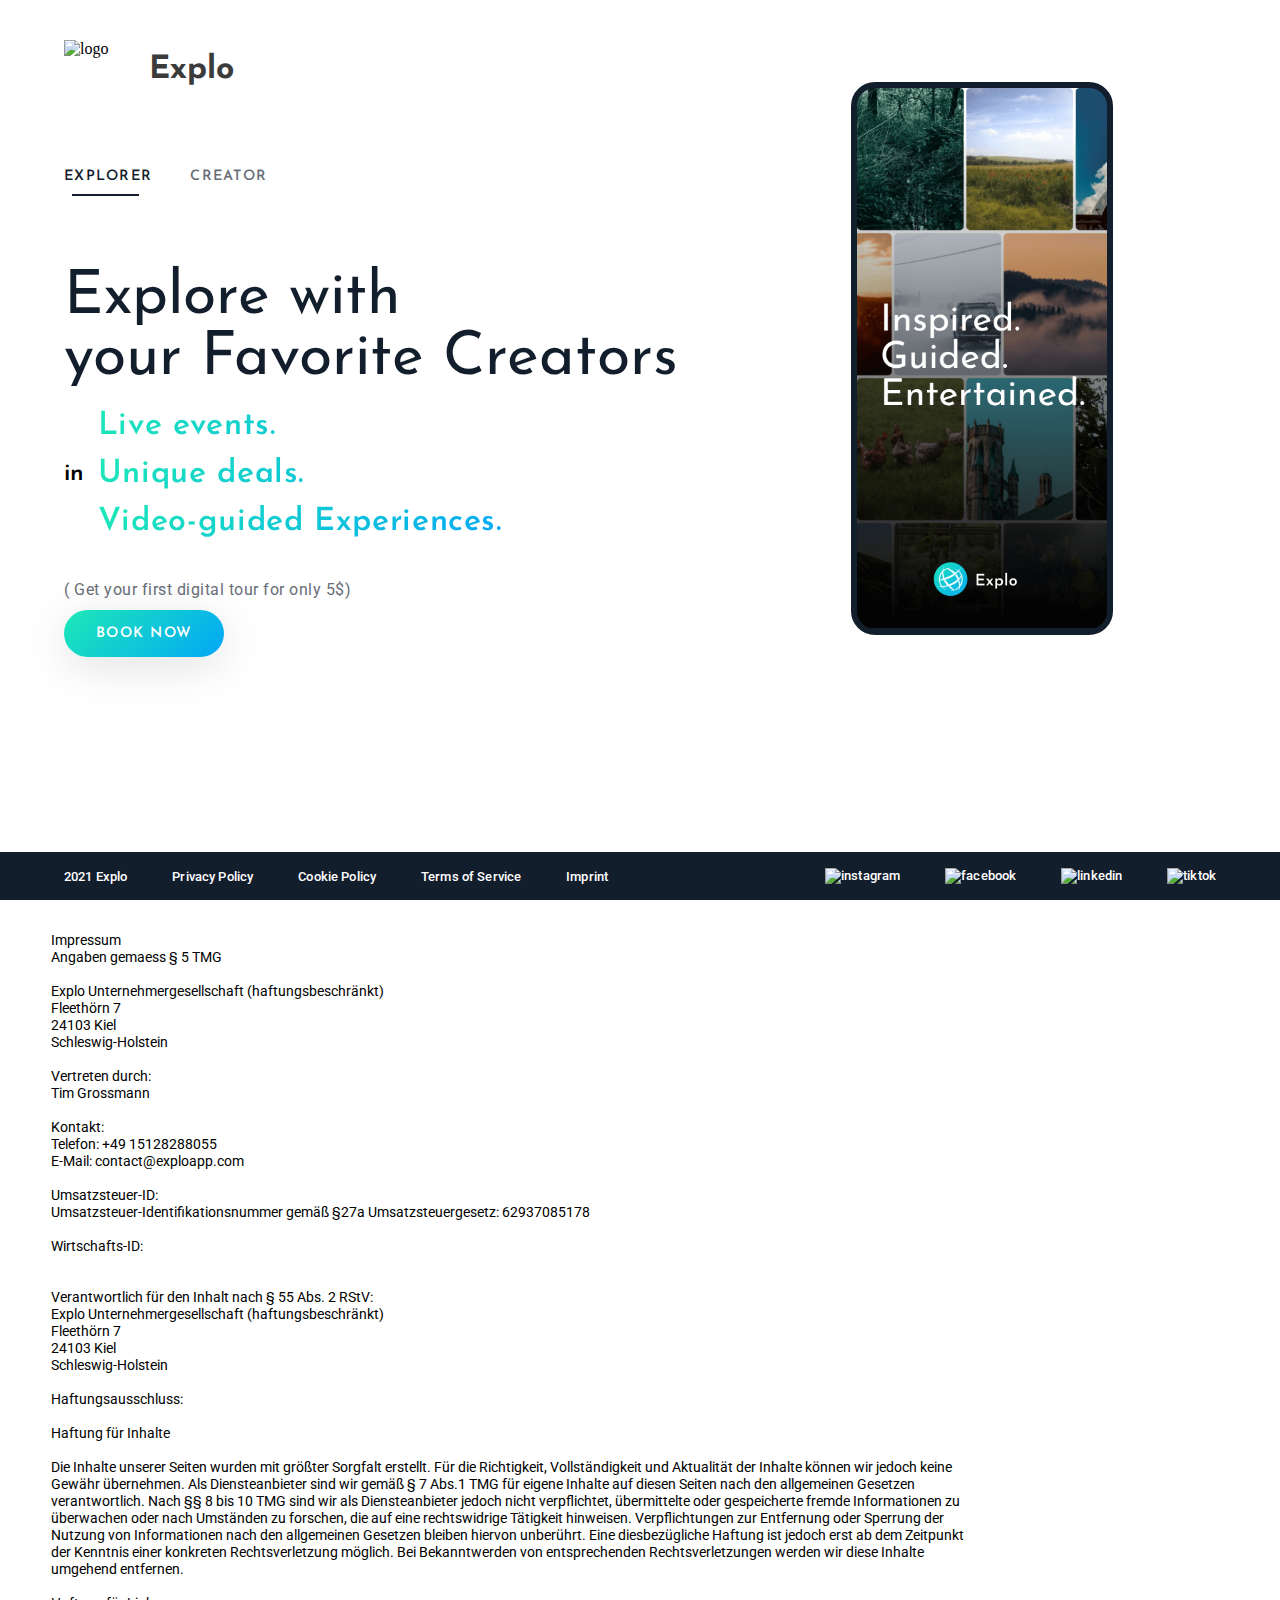
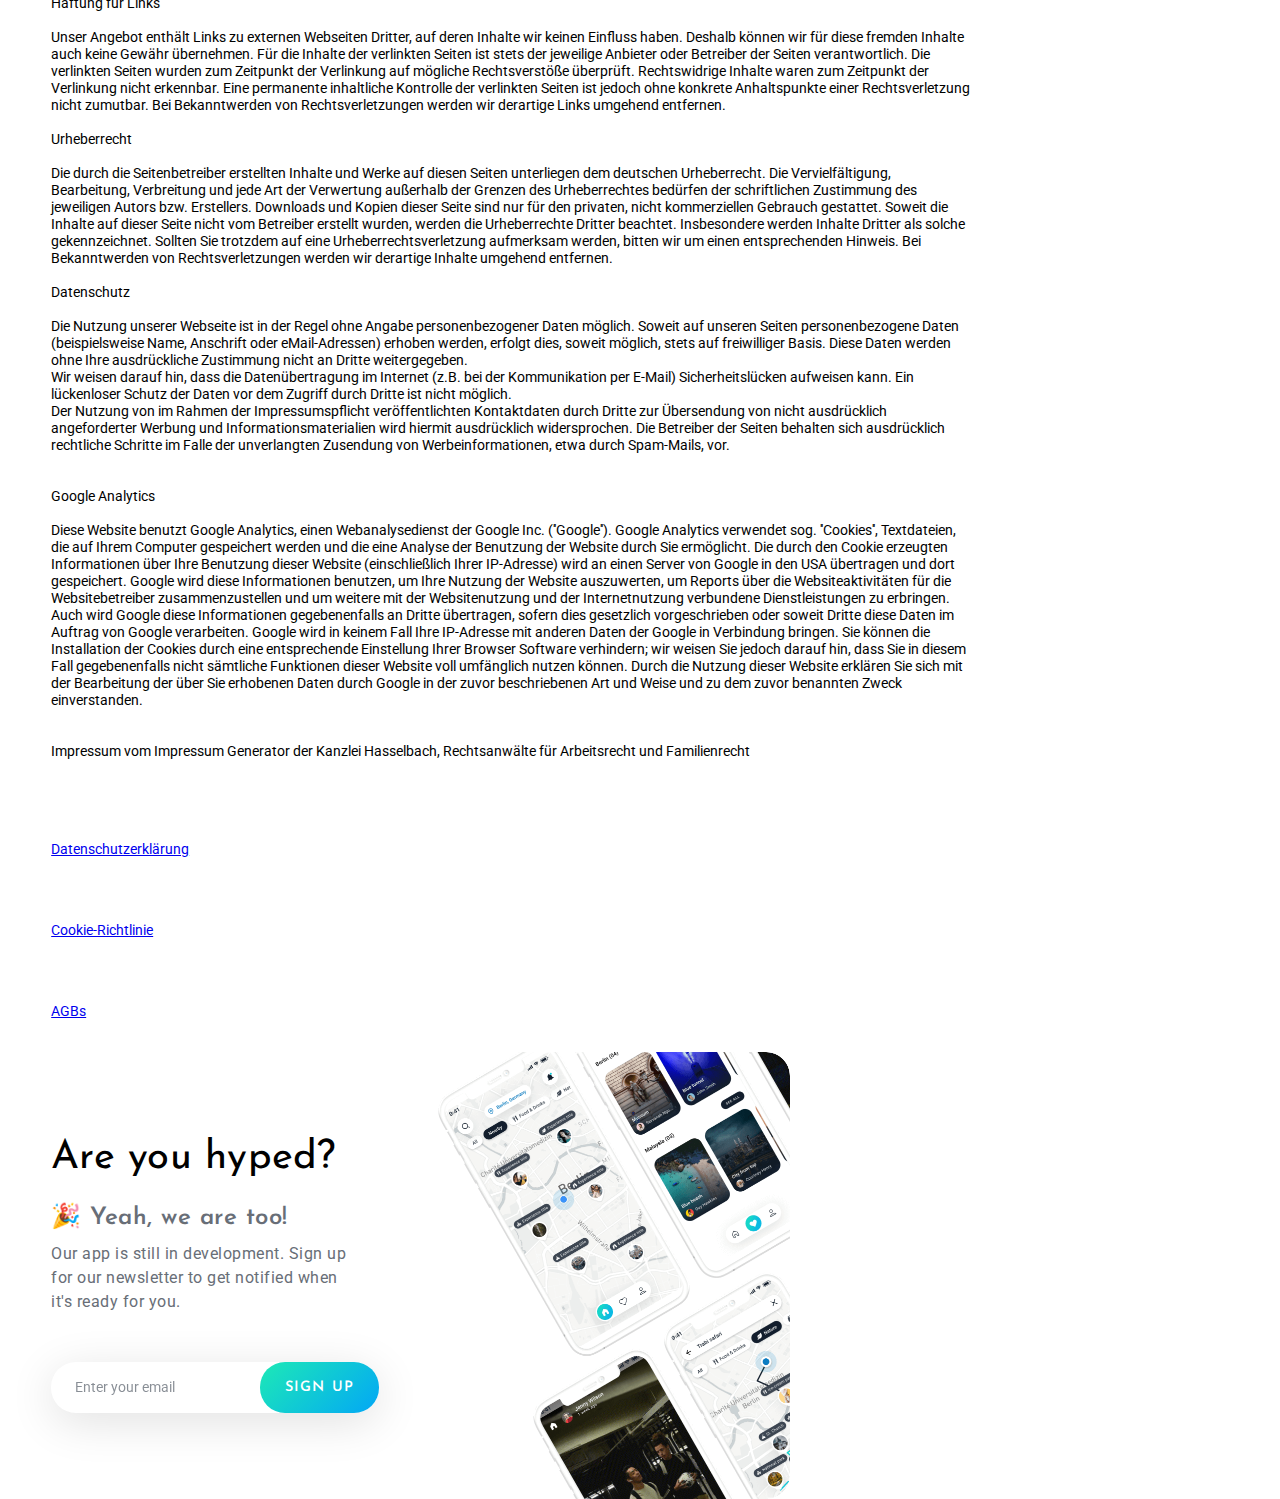
==== index.html @ 95936b4b "add hubspot tracking" ====
<!DOCTYPE html>
<html>

<head>
    <meta charset="utf-8">
    <meta http-equiv="X-UA-Compatible" content="IE=edge">
    <title>Explo - Explore With Your Favourite Creators</title>
    <meta name="description" content="">
    <meta name="viewport" content="width=device-width, initial-scale=1">
    <meta property="og:title" content="Explo - Explore With Your Favourite Creators" />
    <meta property="og:description" content="If it is about travelling, everyone wants to find authentic spots and risks missing out. Explo helps you find the places you'll love!" />
    <meta property="og:url" content="https://exploapp.com/" />
    <meta property="og:type" content="website" />
    <meta property="og:image" content="https://i.ibb.co/S0RpJTr/preview.png" />
    <link rel="stylesheet" href="./css/style.css">
    <link rel="stylesheet" href="https://cdnjs.cloudflare.com/ajax/libs/jquery-modal/0.9.1/jquery.modal.min.css" />
    <link rel="stylesheet" href="https://cdnjs.cloudflare.com/ajax/libs/slick-carousel/1.5.9/slick.min.css">
    <link rel="stylesheet" href="https://cdnjs.cloudflare.com/ajax/libs/slick-carousel/1.5.9/slick-theme.min.css">
    <link rel="icon" href="assets/logo.svg" sizes="any" type="image/svg+xml">
    <link rel="apple-touch-icon" sizes="180x180" href="assets/apple-touch-icon.png">
    <link rel="icon" type="image/png" sizes="32x32" href="assets/favicon-32x32.png">
    <link rel="icon" type="image/png" sizes="16x16" href="assets/favicon-16x16.png">
    <link rel="manifest" href="assets/site.webmanifest">
    <link rel="mask-icon" href="assets/safari-pinned-tab.svg" color="#5bbad5">
    <meta name="msapplication-TileColor" content="#da532c">
    <meta name="theme-color" content="#ffffff">

    <!-- Cookiebot -->
    <script id="Cookiebot" src="https://consent.cookiebot.com/uc.js" data-cbid="94a11c53-e843-444d-8782-5a6eca204ca0"
        data-blockingmode="auto" type="text/javascript"></script>

    <!-- Mailchimp -->
    <script id="mcjs">
        ! function (c, h, i, m, p) {
            m = c.createElement(h), p = c.getElementsByTagName(h)[0], m.async = 1, m.src = i, p.parentNode.insertBefore(
                m, p)
        }(document, "script",
            "https://chimpstatic.com/mcjs-connected/js/users/19f60118de1d9cc20ca59c0df/397fea909bd317d1e8954cb28.js");
    </script>

    <!-- Google Tag Manager -->
    <script>(function(w,d,s,l,i){w[l]=w[l]||[];w[l].push({'gtm.start':
        new Date().getTime(),event:'gtm.js'});var f=d.getElementsByTagName(s)[0],
        j=d.createElement(s),dl=l!='dataLayer'?'&l='+l:'';j.async=true;j.src=
        'https://www.googletagmanager.com/gtm.js?id='+i+dl;f.parentNode.insertBefore(j,f);
        })(window,document,'script','dataLayer','GTM-N845W3R');</script>
    <!-- End Google Tag Manager -->

    <!-- Global site tag (gtag.js) - Google Analytics -->
    <script async src="https://www.googletagmanager.com/gtag/js?id=G-51BMYCVR7V"></script>
    <script>
        window.dataLayer = window.dataLayer || [];

        function gtag() {
            dataLayer.push(arguments);
        }
        gtag('js', new Date());

        gtag('config', 'G-51BMYCVR7V');
    </script>


    <!-- TikTok -->
	<script>
		!function (w, d, t) {
		  w.TiktokAnalyticsObject=t;var ttq=w[t]=w[t]||[];ttq.methods=["page","track","identify","instances","debug","on","off","once","ready","alias","group","enableCookie","disableCookie"],ttq.setAndDefer=function(t,e){t[e]=function(){t.push([e].concat(Array.prototype.slice.call(arguments,0)))}};for(var i=0;i<ttq.methods.length;i++)ttq.setAndDefer(ttq,ttq.methods[i]);ttq.instance=function(t){for(var e=ttq._i[t]||[],n=0;n<ttq.methods.length;n++)ttq.setAndDefer(e,ttq.methods[n]);return e},ttq.load=function(e,n){var i="https://analytics.tiktok.com/i18n/pixel/events.js";ttq._i=ttq._i||{},ttq._i[e]=[],ttq._i[e]._u=i,ttq._t=ttq._t||{},ttq._t[e]=+new Date,ttq._o=ttq._o||{},ttq._o[e]=n||{};var o=document.createElement("script");o.type="text/javascript",o.async=!0,o.src=i+"?sdkid="+e+"&lib="+t;var a=document.getElementsByTagName("script")[0];a.parentNode.insertBefore(o,a)};
		
		  ttq.load('C464V78E6TN457G04KOG');
		  ttq.page();
		}(window, document, 'ttq');
	</script>
	
</head>

<body>
    <!-- Google Tag Manager (noscript) -->
    <noscript><iframe src="https://www.googletagmanager.com/ns.html?id=GTM-N845W3R"
    height="0" width="0" style="display:none;visibility:hidden"></iframe></noscript>
    <!-- End Google Tag Manager (noscript) -->

    <div class="Container">
        <div class="main-content">
            <div>
                <div class="logo">
                    <img alt="logo" src="./assets/logo.svg" />
                    <span>Explo</span>
                </div>
                <div class="navigation">
                    <span class="active" id="explorer">Explorer</span>
                    <span id="creator">Creator</span>
                    <div class="underline"></div>
                </div>

                <div class="heading">
                    <p class="h1" id="heading"> <span> Explore with <br /> your Favorite Creators </span></p>
                    <div class="slider-wrapper">
                        <span>in</span>
                        <div class="Slider">
                            <div class="text1">Live events.</div>
                            <div class="text2">Unique deals.</div>
                            <div class="text3">Video-guided Experiences.</div>
                        </div>
                    </div>
                </div>
                <p class=" h3">( Get your first digital tour for only 5$)</p>
                <a href="#book" rel="modal:open">
                    <button class="btn" type="submit">Book Now</button>
                </a>

                <div class="network-container">
                    <div class="network">
                        <img src="./assets/network-1.svg" class="network-icons1" alt="">
                        <img src="./assets/network-2.svg" class="network-icons2" alt="">
                        <img src="./assets/network-3.svg" class="network-icons3" alt="">

                    </div>
                </div>

            </div>


            <div class="mobile">
                <img src="./assets/play.svg" alt="play" id="play" class="onPlay">
                <video poster="./assets/Splash screen.png" id="video" autoplay muted playsinline webkit-playsinline
                x5-playsinline preload="auto" alt="mobile-content">
                    <source src="./assets/Explo.mp4" type="video/mp4">
                    Your browser does not support the video tag.
                </video>
            </div>


        </div>

        <!-- footer -->
        <div class="footer">
            <div class="footer-text">
                <span>2021 Explo</span>
                <span><a href="#policy" rel="modal:open">Privacy Policy</a></span>
                <span><a href="#cookie" rel="modal:open">Cookie Policy</a></span>
                <span><a href="#tos" rel="modal:open">Terms of Service</a></span>
                <span><a href="#imprint" rel="modal:open">Imprint</a></span>
            </div>
            <div class="footer-links">
                <a href="https://www.instagram.com/exploapp/"> <img src="./assets/insta.svg" alt="instagram"></a>
                <a href="http://facebook.com/exploapp"> <img src="./assets/fb.svg" alt="facebook"></a>
                <a href="https://www.linkedin.com/company/exploapp"><img src="./assets/linkedin.svg" alt="linkedin"></a>
                <a href="https://www.tiktok.com/@exploapp"><img src="./assets/Tiktok.svg" alt="tiktok"></a>
            </div>
        </div>

    </div>

    <!-- Imprint modal -->
    <div id="imprint" class="modal">

        <div class="modal-content">
            <p>Impressum</p>
            <p>Angaben gemaess § 5 TMG</p>
            <p>&nbsp;</p>
            <p>Explo Unternehmergesellschaft (haftungsbeschränkt)</p>
            <p>Fleethörn 7</p>
            <p>24103 Kiel</p>
            <p>Schleswig-Holstein</p>
            <p>&nbsp;</p>
            <p>Vertreten durch:&nbsp;</p>
            <p>Tim Grossmann</p>
            <p>&nbsp;</p>
            <p>Kontakt:&nbsp;</p>
            <p>Telefon: +49 15128288055</p>
            <p>E-Mail: contact@exploapp.com</p>
            <p>&nbsp;</p>
            <p>Umsatzsteuer-ID:&nbsp;</p>
            <p>Umsatzsteuer-Identifikationsnummer gem&auml;&szlig; &sect;27a
                Umsatzsteuergesetz: 62937085178</p>
            <p>&nbsp;</p>
            <p>Wirtschafts-ID:&nbsp;</p>
            <p><br /><br /></p>
            <p>Verantwortlich für den Inhalt nach § 55 Abs. 2 RStV:</p>
            <p>Explo Unternehmergesellschaft (haftungsbeschränkt)</p>
            <p>Fleethörn 7</p>
            <p>24103 Kiel</p>
            <p>Schleswig-Holstein</p>
            <p>&nbsp;</p>
            <p>Haftungsausschluss:&nbsp;</p>
            <p>&nbsp;</p>
            <p>Haftung f&uuml;r Inhalte</p>
            <p>&nbsp;</p>
            <p>Die Inhalte unserer Seiten wurden mit gr&ouml;&szlig;ter Sorgfalt
                erstellt. F&uuml;r die Richtigkeit, Vollst&auml;ndigkeit und Aktualit&auml;t der Inhalte
                k&ouml;nnen
                wir jedoch keine Gew&auml;hr &uuml;bernehmen. Als Diensteanbieter sind wir gem&auml;&szlig;
                &sect; 7
                Abs.1 TMG f&uuml;r eigene Inhalte auf diesen Seiten nach den allgemeinen Gesetzen
                verantwortlich.
                Nach &sect;&sect; 8 bis 10 TMG sind wir als Diensteanbieter jedoch nicht verpflichtet,
                &uuml;bermittelte oder gespeicherte fremde Informationen zu &uuml;berwachen oder nach
                Umst&auml;nden
                zu forschen, die auf eine rechtswidrige T&auml;tigkeit hinweisen. Verpflichtungen zur
                Entfernung
                oder Sperrung der Nutzung von Informationen nach den allgemeinen Gesetzen bleiben hiervon
                unber&uuml;hrt. Eine diesbez&uuml;gliche Haftung ist jedoch erst ab dem Zeitpunkt der
                Kenntnis einer
                konkreten Rechtsverletzung m&ouml;glich. Bei Bekanntwerden von entsprechenden
                Rechtsverletzungen
                werden wir diese Inhalte umgehend entfernen.</p>
            <p>&nbsp;</p>
            <p>Haftung f&uuml;r Links</p>
            <p>&nbsp;</p>
            <p>Unser Angebot enth&auml;lt Links zu externen Webseiten Dritter, auf deren
                Inhalte wir keinen Einfluss haben. Deshalb k&ouml;nnen wir f&uuml;r diese fremden Inhalte
                auch keine
                Gew&auml;hr &uuml;bernehmen. F&uuml;r die Inhalte der verlinkten Seiten ist stets der
                jeweilige
                Anbieter oder Betreiber der Seiten verantwortlich. Die verlinkten Seiten wurden zum
                Zeitpunkt der
                Verlinkung auf m&ouml;gliche Rechtsverst&ouml;&szlig;e &uuml;berpr&uuml;ft. Rechtswidrige
                Inhalte
                waren zum Zeitpunkt der Verlinkung nicht erkennbar. Eine permanente inhaltliche Kontrolle
                der
                verlinkten Seiten ist jedoch ohne konkrete Anhaltspunkte einer Rechtsverletzung nicht
                zumutbar. Bei
                Bekanntwerden von Rechtsverletzungen werden wir derartige Links umgehend entfernen.</p>
            <p>&nbsp;</p>
            <p>Urheberrecht</p>
            <p>&nbsp;</p>
            <p>Die durch die Seitenbetreiber erstellten Inhalte und Werke auf diesen
                Seiten unterliegen dem deutschen Urheberrecht. Die Vervielf&auml;ltigung, Bearbeitung,
                Verbreitung
                und jede Art der Verwertung au&szlig;erhalb der Grenzen des Urheberrechtes bed&uuml;rfen der
                schriftlichen Zustimmung des jeweiligen Autors bzw. Erstellers. Downloads und Kopien dieser
                Seite
                sind nur f&uuml;r den privaten, nicht kommerziellen Gebrauch gestattet. Soweit die Inhalte
                auf
                dieser Seite nicht vom Betreiber erstellt wurden, werden die Urheberrechte Dritter beachtet.
                Insbesondere werden Inhalte Dritter als solche gekennzeichnet. Sollten Sie trotzdem auf eine
                Urheberrechtsverletzung aufmerksam werden, bitten wir um einen entsprechenden Hinweis. Bei
                Bekanntwerden von Rechtsverletzungen werden wir derartige Inhalte umgehend entfernen.</p>
            <p>&nbsp;</p>
            <p>Datenschutz</p>
            <p>&nbsp;</p>
            <p>Die Nutzung unserer Webseite ist in der Regel ohne Angabe
                personenbezogener Daten m&ouml;glich. Soweit auf unseren Seiten personenbezogene Daten
                (beispielsweise Name, Anschrift oder eMail-Adressen) erhoben werden, erfolgt dies, soweit
                m&ouml;glich, stets auf freiwilliger Basis. Diese Daten werden ohne Ihre ausdr&uuml;ckliche
                Zustimmung nicht an Dritte weitergegeben.&nbsp;</p>
            <p>Wir weisen darauf hin, dass die Daten&uuml;bertragung im Internet (z.B.
                bei der Kommunikation per E-Mail) Sicherheitsl&uuml;cken aufweisen kann. Ein
                l&uuml;ckenloser Schutz
                der Daten vor dem Zugriff durch Dritte ist nicht m&ouml;glich.&nbsp;</p>
            <p>Der Nutzung von im Rahmen der Impressumspflicht ver&ouml;ffentlichten
                Kontaktdaten durch Dritte zur &Uuml;bersendung von nicht ausdr&uuml;cklich angeforderter
                Werbung und
                Informationsmaterialien wird hiermit ausdr&uuml;cklich widersprochen. Die Betreiber der
                Seiten
                behalten sich ausdr&uuml;cklich rechtliche Schritte im Falle der unverlangten Zusendung von
                Werbeinformationen, etwa durch Spam-Mails, vor.</p>
            <p><br /><br /></p>
            <p>Google Analytics</p>
            <p>&nbsp;</p>
            <p>Diese Website benutzt Google Analytics, einen Webanalysedienst der Google
                Inc. (''Google''). Google Analytics verwendet sog. ''Cookies'', Textdateien, die auf Ihrem
                Computer
                gespeichert werden und die eine Analyse der Benutzung der Website durch Sie erm&ouml;glicht.
                Die
                durch den Cookie erzeugten Informationen &uuml;ber Ihre Benutzung dieser Website
                (einschlie&szlig;lich Ihrer IP-Adresse) wird an einen Server von Google in den USA
                &uuml;bertragen
                und dort gespeichert. Google wird diese Informationen benutzen, um Ihre Nutzung der Website
                auszuwerten, um Reports &uuml;ber die Websiteaktivit&auml;ten f&uuml;r die Websitebetreiber
                zusammenzustellen und um weitere mit der Websitenutzung und der Internetnutzung verbundene
                Dienstleistungen zu erbringen. Auch wird Google diese Informationen gegebenenfalls an Dritte
                &uuml;bertragen, sofern dies gesetzlich vorgeschrieben oder soweit Dritte diese Daten im
                Auftrag von
                Google verarbeiten. Google wird in keinem Fall Ihre IP-Adresse mit anderen Daten der Google
                in
                Verbindung bringen. Sie k&ouml;nnen die Installation der Cookies durch eine entsprechende
                Einstellung Ihrer Browser Software verhindern; wir weisen Sie jedoch darauf hin, dass Sie in
                diesem
                Fall gegebenenfalls nicht s&auml;mtliche Funktionen dieser Website voll umf&auml;nglich
                nutzen
                k&ouml;nnen. Durch die Nutzung dieser Website erkl&auml;ren Sie sich mit der Bearbeitung der
                &uuml;ber Sie erhobenen Daten durch Google in der zuvor beschriebenen Art und Weise und zu
                dem zuvor
                benannten Zweck einverstanden.</p>
            <p><br /><br /></p>
            <p>Impressum vom Impressum Generator der Kanzlei Hasselbach,
                Rechtsanw&auml;lte f&uuml;r Arbeitsrecht und Familienrecht</p>
            <p>&nbsp;</p>
        </div>

    </div>

    <!-- Privacy Policy modal -->
    <div id="policy" class="modal">
        <div class="modal-content">
            <a href="https://www.iubenda.com/privacy-policy/58458548" class="iubenda-white no-brand iubenda-noiframe iubenda-embed iubenda-noiframe iub-body-embed" title="Datenschutzerklärung">Datenschutzerklärung</a><script type="text/javascript">(function (w,d) {var loader = function () {var s = d.createElement("script"), tag = d.getElementsByTagName("script")[0]; s.src="https://cdn.iubenda.com/iubenda.js"; tag.parentNode.insertBefore(s,tag);}; if(w.addEventListener){w.addEventListener("load", loader, false);}else if(w.attachEvent){w.attachEvent("onload", loader);}else{w.onload = loader;}})(window, document);</script>
        </div>
    </div>

    <!-- Cookie Policy modal -->
    <div id="cookie" class="modal">
        <div class="modal-content">
            <a href="https://www.iubenda.com/privacy-policy/58458548/cookie-policy" class="iubenda-white no-brand iubenda-noiframe iubenda-embed iubenda-noiframe iub-body-embed" title="Cookie-Richtlinie">Cookie-Richtlinie</a><script type="text/javascript">(function (w,d) {var loader = function () {var s = d.createElement("script"), tag = d.getElementsByTagName("script")[0]; s.src="https://cdn.iubenda.com/iubenda.js"; tag.parentNode.insertBefore(s,tag);}; if(w.addEventListener){w.addEventListener("load", loader, false);}else if(w.attachEvent){w.attachEvent("onload", loader);}else{w.onload = loader;}})(window, document);</script>
        </div>
    </div>

    <!-- Terms of Services modal -->
    <div id="tos" class="modal">
        <div class="modal-content">
            <a href="https://www.iubenda.com/nutzungsbedingungen/58458548" class="iubenda-white no-brand iubenda-noiframe iubenda-embed iubenda-noiframe iub-body-embed" title="AGBs">AGBs</a><script type="text/javascript">(function (w,d) {var loader = function () {var s = d.createElement("script"), tag = d.getElementsByTagName("script")[0]; s.src="https://cdn.iubenda.com/iubenda.js"; tag.parentNode.insertBefore(s,tag);}; if(w.addEventListener){w.addEventListener("load", loader, false);}else if(w.attachEvent){w.attachEvent("onload", loader);}else{w.onload = loader;}})(window, document);</script>
        </div>
    </div>

    <!-- Book Now Modal -->
    <div id="book" class="modal bookNow">
        <div class="bookNow-container">
            <div class="form-container">
                <p class="bookNow-h1">Are you hyped?</p>
                <p class="bookNow-h2">🎉 Yeah, we are too! </p>
                <p class="bookNow-h3">Our app is still in development. Sign up for our newsletter to get
                    notified when
                    it's ready for you.</p>

                <form
                    action="https://Exploapp.us1.list-manage.com/subscribe/post?u=19f60118de1d9cc20ca59c0df&amp;id=bd49d5eed9"
                    method="post" id="mc-embedded-subscribe-form" name="mc-embedded-subscribe-form"
                    class="flex mt-4 validate" novalidate>

                    <input id="mce-EMAIL" class="input-box required email" type="email" name="EMAIL"
                        placeholder="Enter your email" />

                    <button class="submit-btn" type="submit">SIGN UP</button>

                    <div id="mce-responses" class="clear">
                        <div class="response" id="mce-error-response" style="display:none"></div>
                        <div class="response" id="mce-success-response" style="display:none"></div>
                    </div>
                    <div style="position: absolute; left: -5000px;" aria-hidden="true"><input type="text"
                            name="b_19f60118de1d9cc20ca59c0df_bd49d5eed9" tabindex="-1" value=""></div>

                </form>

            </div>
            <img src="./assets/modal-img.png" alt="bg" class="modal-img">
        </div>

    </div>

    <!-- scripts -->
    <script src="https://cdnjs.cloudflare.com/ajax/libs/jquery/2.1.3/jquery.min.js"></script>

    <script src="https://cdnjs.cloudflare.com/ajax/libs/jquery-modal/0.9.1/jquery.modal.min.js"></script>
    <script src="https://cdnjs.cloudflare.com/ajax/libs/slick-carousel/1.5.9/slick.min.js"></script>
    <script src="./js/script.js"></script>
	
    <!-- Start of HubSpot Embed Code -->
        <script type="text/javascript" id="hs-script-loader" async defer src="//js-eu1.hs-scripts.com/25052754.js"></script>
    <!-- End of HubSpot Embed Code -->
</body>

</html>
---- css/style.css ----
@import url("https://fonts.googleapis.com/css2?family=Josefin+Sans:ital,wght@0,300;0,400;0,500;0,600;0,700;1,300&display=swap");
@import url('https://fonts.googleapis.com/css2?family=Roboto:wght@400;500&display=swap');


html {
  scroll-behavior: smooth;
  overflow-x: hidden;
  user-select: none;
  appearance: none;
  -webkit-appearance: none;
  -moz-appearance: none;
  -webkit-user-select: none;
  -moz-user-select: none;
  -webkit-tap-highlight-color: transparent;
}

body {
  padding: 0%;
  margin: 0%;
  width: 100vw;
  overflow-x: hidden;
}


p {
  margin: 0%;
}

/* Logo */

.logo {
  width: fit-content;
  margin: 2.5rem 0 0 0;
  width: 10.7rem;
  height: auto;
  display: flex;
  flex-direction: row;
  align-items: center;
}

.logo img {
  width: 3.8rem;
  height: 3.8rem;
}

.logo span {
  margin-left: 1.5rem;
  font-family: Josefin Sans;
  font-style: normal;
  font-weight: bold;
  font-size: 2rem;
  line-height: 2rem;
  color: #3b3b3b;
}

/* Navigation */

.navigation {
  width: fit-content;
  margin: 4.25rem 0 0 0;
  font-family: Josefin Sans;
  font-style: normal;
  font-weight: 600;
  font-size: 0.9rem;
  line-height: normal;
  letter-spacing: 1.25px;
  text-transform: uppercase;
  color: #686e77;
}

.navigation span {
  cursor: pointer;
}

#creator {
  margin-left: 2rem;
}

.active {
  color: #131e2d;
}

.underline {
  margin-top: 0.63rem;
  margin-left: 0.6vw;
  width: 4.2rem;
  height: 2px;
  background: #131e2d;
  transition: transform 0.3s ease-in-out;
  -webkit-transition: transform 0.3s ease-in-out;
  -moz-transition: transform 0.3s ease-in-out;
  -ms-transition: transform 0.3s ease-in-out;
  -o-transition: transform 0.3s ease-in-out;
}

.switch-tab {
  transform: translateX(7.6rem);
}

/* Main Content */

.Container {
  min-height: 100vh;
  position: relative;
  overflow: hidden;
}

.main-content {
  box-sizing: border-box;
  width: 100vw;
  height: fit-content;
  display: flex;
  flex-direction: row;
  justify-content: space-between;
  flex-wrap: nowrap;
  position: relative;
  padding-left: 5vw;
}



.mobile {
  align-self: center;
  margin-top: 4rem;
  margin-right: 14vw;
  width: 15.6rem;
  height: auto;
  position: relative;
}

video {
  width: 100%;
  height: 100%;
  border: 0.4rem solid #131e2d;
  border-radius: 24px;
  background: #131e2d;
}

#play {
  z-index: 5;
  opacity: 0.9;
  width: 5rem;
  height: auto;
  position: absolute;
  top: 50%;
  left: 50%;
  transform: translate(-50%, -50%);
  transition: opacity 0.4s ease-in-out;
  -webkit-transition: opacity 0.4s ease-in-out;
  -moz-transition: opacity 0.4s ease-in-out;
  -ms-transition: opacity 0.4s ease-in-out;
  -o-transition: opacity 0.4s ease-in-out;
  cursor: pointer;
}

.onPlay {
  opacity: 0 !important;
}

video:focus {
  outline: none;
}

.heading {
  margin-top: 4.5rem;
}

.h1 {
  font-family: Josefin Sans;
  font-style: normal;
  font-weight: normal;
  font-size: 3.8rem;
  line-height: 3.8rem;
  color: #131e2d;
  margin-bottom: 0.8rem;
}

.h2 {
  display: block;
  overflow: hidden;
  position: relative;
  height: 2.2rem;
}

.h3 {
  font-family: Roboto;
  font-style: normal;
  font-weight: normal;
  font-size: 1rem;
  line-height: 1.5rem;
  letter-spacing: 0.5px;
  color: #686E77;
  margin-top: 2rem;
}


.btn {
  background: linear-gradient(135deg, #1de9b6 0%, #03a9f4 96.83%);
  box-shadow: 0px 9px 46px rgba(0, 0, 0, 0.12);
  border-radius: 30px;
  border: none;
  font-family: Josefin Sans;
  font-style: normal;
  font-weight: 600;
  font-size: 0.9rem;
  line-height: normal;
  letter-spacing: 1.25px;
  text-transform: uppercase;
  color: #ffffff;
  transition: transform 0.2s ease-in-out;
  -webkit-transition: transform 0.2s ease-in-out;
  -moz-transition: transform 0.2s ease-in-out;
  -ms-transition: transform 0.2s ease-in-out;
  -o-transition: transform 0.2s ease-in-out;
  cursor: pointer;
  padding: 1rem 2rem;
  margin-top: 0.5rem;
}

.btn:active,
.submit-btn:active {
  transform: scale(0.95);
  filter: brightness(90%);
}



/*Vertical Sliding*/
.slider-wrapper {
  font-family: Josefin Sans;
  font-style: normal;
  font-weight: 600;
  font-size: 1.5rem;
  line-height: 120%;
  letter-spacing: 0.02em;
  font-weight: 600;
  display: flex;
  align-items: center;
  justify-content: flex-start;
}

.slick-vertical .slick-slide {
  margin: 0% !important;
}


.slick-slider {
  margin-bottom: 0% !important;
}

.slick-track {
  display: flex !important;
  flex-direction: column !important;
}

.slick-slide {
  display: block;
  width: fit-content !important;
  width: -moz-fit-content !important;
  width: -webkit-fit-content !important;
}

.slick-prev,
.slick-next {
  display: none !important;
}

.Slider {
  margin-left: 0.8rem;

}

.Slider div {
  font-size: 1.5rem;
  line-height: 3rem;
  font-family: Josefin Sans;
  font-style: normal;
  font-weight: 600;
  font-size: 2rem;
  letter-spacing: 0.02em;
  background: linear-gradient(135deg, #1DE9B6 0%, #03A9F4 96.83%);
  background-size: 100%;
  background-clip: text;
  -webkit-background-clip: text;
  -moz-background-clip: text;
  -webkit-text-fill-color: transparent;
  -moz-text-fill-color: transparent;
}



/* footer */

.footer {
  width: 100vw;
  box-sizing: border-box;
  margin-top: 2rem;
  padding: 1rem 5vw;
  background: #131e2d;
  display: flex;
  flex-direction: row;
  justify-content: space-between;
  align-items: center;
  font-family: Roboto;
  font-style: normal;
  font-weight: 500;
  font-size: 0.8rem;
  line-height: normal;
  letter-spacing: 0.15px;
  color: #FFFFFF;
}


.footer-text,
.footer-links {
  display: flex;
  justify-content: space-between;
  gap: 3.5vw;
}

.footer a {
  text-decoration: none;
  color: #FFFFFF;

}

.footer-links img {
  width: 1.2rem;
  height: 1.2rem;
}


.modal {
  max-width: fit-content !important;
  width: 100% !important;
  box-shadow: none !important;
  border-radius: 1.5rem !important;
  padding: 0% !important;
}

.modal-content {
  width: 80vw;
  font-family: Roboto;
  padding: 2rem 4vw;
  box-sizing: border-box;
  font-size: 0.9rem;
  overflow-wrap: break-word;
}


.blocker {
  z-index: 10 !important;
  background-color: rgba(0, 0, 0, 0.5) !important;
}


.modal a.close-modal {
  background-image: url(../assets/close-icon.svg) !important;

}

.bookNow-container {
  display: flex;
  overflow-x: hidden;
  border-radius: 1.5rem;
}

.modal-img {
  border-radius: 1.5rem;
  width: 22.5rem;
  height: auto;
}

.form-container {
  padding: 5.4rem 4vw;
}

.bookNow-h1 {
  font-family: Josefin Sans;
  font-style: normal;
  font-weight: normal;
  font-size: 2.5rem;
  line-height: normal;
  letter-spacing: 0.25px;
  color: #000000;
}

.bookNow-h2 {
  margin-top: 1.5rem;
  font-family: Josefin Sans;
  font-style: normal;
  font-weight: 600;
  font-size: 1.5rem;
  line-height: 2rem;
  letter-spacing: 0.5px;
  color: #686E77;
}

.bookNow-h3 {
  font-family: Roboto;
  font-style: normal;
  font-weight: normal;
  margin-top: 0.5rem;
  font-size: 1rem;
  line-height: 1.5rem;
  letter-spacing: 0.5px;
  color: #686E77;
  max-width: 19rem;

}

.bookNow a.close-modal {
  top: -3.5rem !important;
  right: 0 !important;
  width: 2.5rem !important;
  height: 2.5rem !important;
}

form {
  margin-top: 3rem;
  display: inline-flex;
  align-items: center;
  background: #ffffff;
  box-shadow: 0px 9px 46px rgba(0, 0, 0, 0.12);
  border-radius: 25px;
  height: fit-content;
}

input {
  border-radius: 25px 0 0 25px;
  padding-left: 1.5rem;
  font-family: "Roboto", sans-serif;
  font-size: 0.9rem;
  color: #131e2d;
  border: none;
  background-color: transparent !important;
  caret-color: #131e2d;
}

input::placeholder {
  font-family: "Roboto", sans-serif;
  font-size: 0.9rem;
  color: #131e2d;
  opacity: 0.5;
}


input:focus {
  outline: none;
}

.submit-btn {
  width: 7.4rem;
  background: linear-gradient(135deg, #1de9b6 0%, #03a9f4 96.83%);
  border-radius: 25px;
  padding: 1.1rem 1.5rem;
  border: none;
  font-family: Josefin Sans;
  font-style: normal;
  font-weight: 600;
  font-size: 0.9rem;
  line-height: normal;
  letter-spacing: 1.25px;
  text-transform: uppercase;
  color: #ffffff;
  transition: transform 0.2s ease-in-out;
  -webkit-transition: transform 0.2s ease-in-out;
  -moz-transition: transform 0.2s ease-in-out;
  -ms-transition: transform 0.2s ease-in-out;
  -o-transition: transform 0.2s ease-in-out;
  cursor: pointer;
  /* height: 3.1rem; */
}

/* network */
.network-container {
  z-index: -1;
  position: absolute;
  overflow: visible;
  top: -34.5vw;
  right: -30vw;
  width: fit-content;
  height: fit-content;
}

.network {
  background: url(../assets/network-bg.svg);
  background-position: center;
  background-size: contain;
  background-repeat: no-repeat;
  position: relative;
  width: 66vw;
  height: 72vw;
  overflow: visible;
  opacity: 0.3;
}

.network-icons1 {
  -webkit-animation: rotate-1 25s infinite;
  -moz-animation: rotate-1 25s infinite;
  -ms-animation: rotate-1 25s infinite;
  -o-animation: rotate-1 25s infinite;
  animation: rotate-1 25 infinite;
  -webkit-animation-timing-function: ease-in-out;
  -moz-animation-timing-function: ease-in-out;
  -ms-animation-timing-function: ease-in-out;
  -o-animation-timing-function: ease-in-out;
  animation-timing-function: ease-in-out;
  position: absolute;
  top: 15vw;
  left: 12.5vw;
  width: 42vw;
  height: auto;
}


.network-icons2 {
  -webkit-animation: rotate-2 30s infinite;
  -moz-animation: rotate-2 30s infinite;
  -ms-animation: rotate-2 30s infinite;
  -o-animation: rotate-2 30s infinite;
  animation: rotate-2 30s infinite;
  -webkit-animation-timing-function: ease-in-out;
  -moz-animation-timing-function: ease-in-out;
  -ms-animation-timing-function: ease-in-out;
  -o-animation-timing-function: ease-in-out;
  animation-timing-function: ease-in-out;
  position: absolute;
  top: 7vw;
  left: 3.5vw;
  width: 58vw;
  height: auto;
}

.network-icons3 {
  -webkit-animation: rotate-3 40s infinite;
  -moz-animation: rotate-3 40s infinite;
  -ms-animation: rotate-3 40s infinite;
  -o-animation: rotate-3 40s infinite;
  animation: rotate-3 40s infinite;
  -webkit-animation-timing-function: ease-in-out;
  -moz-animation-timing-function: ease-in-out;
  -ms-animation-timing-function: ease-in-out;
  -o-animation-timing-function: ease-in-out;
  animation-timing-function: ease-in-out;
  position: absolute;
  top: -2vw;
  left: -4.3vw;
  width: 75vw;
  height: auto;
}

/* network animation */

@keyframes rotate-1 {
  0% {
    transform: rotate(0deg);
  }

  50% {
    transform: rotate(-15deg);
  }

  100% {
    transform: rotate(0deg);
  }
}


@-webkit-keyframes rotate-1 {
  0% {
    -webkit-transform: rotate(0deg);
  }

  50% {
    -webkit-transform: rotate(-15deg);
  }

  100% {
    -webkit-transform: rotate(0deg);
  }
}


@-moz-keyframes rotate-1 {
  0% {
    -moz-transform: rotate(0deg);
  }

  50% {
    -moz-transform: rotate(-15deg);
  }

  100% {
    -moz-transform: rotate(0deg);
  }
}


@-ms-keyframes rotate-1 {
  0% {
    -ms-transform: rotate(0deg);
  }

  50% {
    -ms-transform: rotate(-15deg);
  }

  100% {
    -ms-transform: rotate(0deg);
  }
}


@-o-keyframes rotate-1 {
  0% {
    -o-transform: rotate(0deg);
  }

  50% {
    -o-transform: rotate(-15deg);
  }

  100% {
    -o-transform: rotate(0deg);
  }
}


@keyframes rotate-2 {
  0% {
    transform: rotate(0deg);
  }

  50% {
    transform: rotate(20deg);
  }

  100% {
    transform: rotate(0deg);
  }
}

@-webkit-keyframes rotate-2 {
  0% {
    -webkit-transform: rotate(0deg);
  }

  50% {
    -webkit-transform: rotate(20deg);
  }

  100% {
    -webkit-transform: rotate(0deg);
  }
}

@-moz-keyframes rotate-2 {
  0% {
    -moz-transform: rotate(0deg);
  }

  50% {
    -moz-transform: rotate(20deg);
  }

  100% {
    -moz-transform: rotate(0deg);
  }
}

@-ms-keyframes rotate-2 {
  0% {
    -ms-transform: rotate(0deg);
  }

  50% {
    -ms-transform: rotate(20deg);
  }

  100% {
    -ms-transform: rotate(0deg);
  }
}

@-o-keyframes rotate-2 {
  0% {
    -o-transform: rotate(0deg);
  }

  50% {
    -o-transform: rotate(20deg);
  }

  100% {
    -o-transform: rotate(0deg);
  }
}

@keyframes rotate-3 {
  0% {
    transform: rotate(0deg);
  }

  50% {
    transform: rotate(-25deg);
  }

  100% {
    transform: rotate(0deg);
  }
}

@-webkit-keyframes rotate-3 {
  0% {
    -webkit-transform: rotate(0deg);
  }

  50% {
    -webkit-transform: rotate(-25deg);
  }

  100% {
    -webkit-transform: rotate(0deg);
  }
}

@-moz-keyframes rotate-3 {
  0% {
    -moz-transform: rotate(0deg);
  }

  50% {
    -moz-transform: rotate(-25deg);
  }

  100% {
    -moz-transform: rotate(0deg);
  }
}

@-ms-keyframes rotate-3 {
  0% {
    -ms-transform: rotate(0deg);
  }

  50% {
    -ms-transform: rotate(-25deg);
  }

  100% {
    -ms-transform: rotate(0deg);
  }
}

@-o-keyframes rotate-3 {
  0% {
    -o-transform: rotate(0deg);
  }

  50% {
    -o-transform: rotate(-25deg);
  }

  100% {
    -o-transform: rotate(0deg);
  }
}


/* lets make our website Responsive */

@media only screen and (orientation: landscape) {


  .Container {
    min-height: 100vh;
  }

  .footer {
    position: absolute;
    bottom: 0%;
  }

}


@media only screen and (orientation: portrait) {
  .main-content {
    flex-direction: column;
    min-height: auto;
  }

  .heading {
    margin-top: 4rem;
  }

  .h1 {
    font-size: 3.8rem;
    line-height: 4rem;
  }

  .mobile {
    margin: 8rem auto !important;
    margin-bottom: 0%;
  }

  .footer-text,
  .footer-links {
    gap: 1.8rem !important;
  }

  .network-container {
    top: 530px;
    left: 50%;
    transform: translateX(-50%);

  }

  .network {
    width: 620px;
    height: 720px;
    opacity: 0.3;

  }

  .network-icons1 {
    width: 400px;
    top: 158px;
    left: 115px;
  }

  .network-icons2 {
    width: 550px;
    top: 80px;
    left: 25px;
  }

  .network-icons3 {
    width: 710px;
    top: -10px;
    left: -50px;
  }


}

@media only screen and (min-width: 1600px) and (max-width: 1919px) {
  html {
    font-size: 130%;
  }
}

@media only screen and (min-width: 1920px) {
  html {
    font-size: 150%;
  }

  .btn {
    border-radius: 1.56rem;
  }
}

@media only screen and (max-width: 1024px) {
  html {
    font-size: 90%;
  }

  .h1 {
    font-size: 3rem;
  }

  .mobile {
    width: 14rem;
    margin-right: 5vw;
    margin-left: 1rem;
  }

  .footer {
    font-size: 12px;
    padding: 16px;
    flex-direction: column-reverse;
    justify-content: space-between;
  }

  .footer-text {
    width: 100%;
    margin-top: 24px;
    display: flex;
    justify-content: space-between;
    box-sizing: border-box;
  }

  .footer-links {
    width: 100%;
    padding: 0 56px;
    display: flex;
    justify-content: space-evenly;
  }

  .underline {
    margin-left: 1.2vw;
  }

}

/* Mobile-view */

@media (max-width: 480px) {
  .main-content {
    flex-direction: column;
    min-height: auto;
    padding: 0% 16px;
  }


  .logo img {
    width: 40px;
    height: 40px;
  }

  .logo span {
    font-size: 24px;
  }

  .navigation {
    width: auto;
    margin: 40px 0 0 0;
    display: flex;
    justify-content: space-around;
    font-size: 14px;
    position: relative;
  }

  #creator {
    margin-left: 0;
  }

  .underline {
    position: absolute;
    top: 16px;
    left: 12%;
    width: 25%;
  }

  .switch-tab {
    transform: translateX(46vw);
  }

  .heading {
    width: 100%;
    margin-left: 0%;
    margin-top: 56px;
  }

  .h1 {
    font-size: 32px;
    line-height: 40px;
  }

  .slider {
    height: 25px;
    padding-top: 0%;
  }

  .slider-wrapper {
    font-size: 20px;
    margin-top: 8px;
  }

  .Slider div {
    font-size: 20px;
  }

  .slider-text1 {
    animation: slide2 7s linear infinite;
    -webkit-animation: slide2 7s linear infinite;
    -moz-animation: slide2 7s linear infinite;
    -ms-animation: slide2 7s linear infinite;
    -o-animation: slide2 7s linear infinite;
  }

  .h3 {
    margin-top: 1rem;
    font-size: 16px;
    line-height: 24px;
    letter-spacing: 0.5px;
    color: #686E77;
  }

  .btn {
    font-size: 14px;
  }

  .mobile {
    width: 280px;
  }

  #play {
    width: 8rem;
  }

  .network-container {
    top: 480px;
  }

  .footer {
    font-size: 12px;
    padding: 16px;
    flex-direction: column-reverse;
    justify-content: space-between;
  }

  .footer-text {
    width: 100%;
    margin-top: 24px;
    display: flex;
    justify-content: space-between;
    box-sizing: border-box;
  }

  .footer-links {
    width: 100%;
    padding: 0 56px;
    display: flex;
    justify-content: space-evenly;
  }


  .form-container {
    padding: 5.1rem auto;
    margin: auto;
    box-sizing: border-box;
  }

  .bookNow-h1 {
    font-size: 2.2rem;
  }

  .bookNow-h2 {
    font-size: 1.4rem;
  }

  .bookNow-h3 {
    width: 100%;

  }

  .modal-img {
    display: none;
  }

  .submit-btn {
    width: fit-content;
    padding: 1rem;
    letter-spacing: 1px;
  }

  .form-container {
    padding: 3rem 4vw;
    text-align: center;
  }

  .modal-content {
    width: 85vw;
  }

}
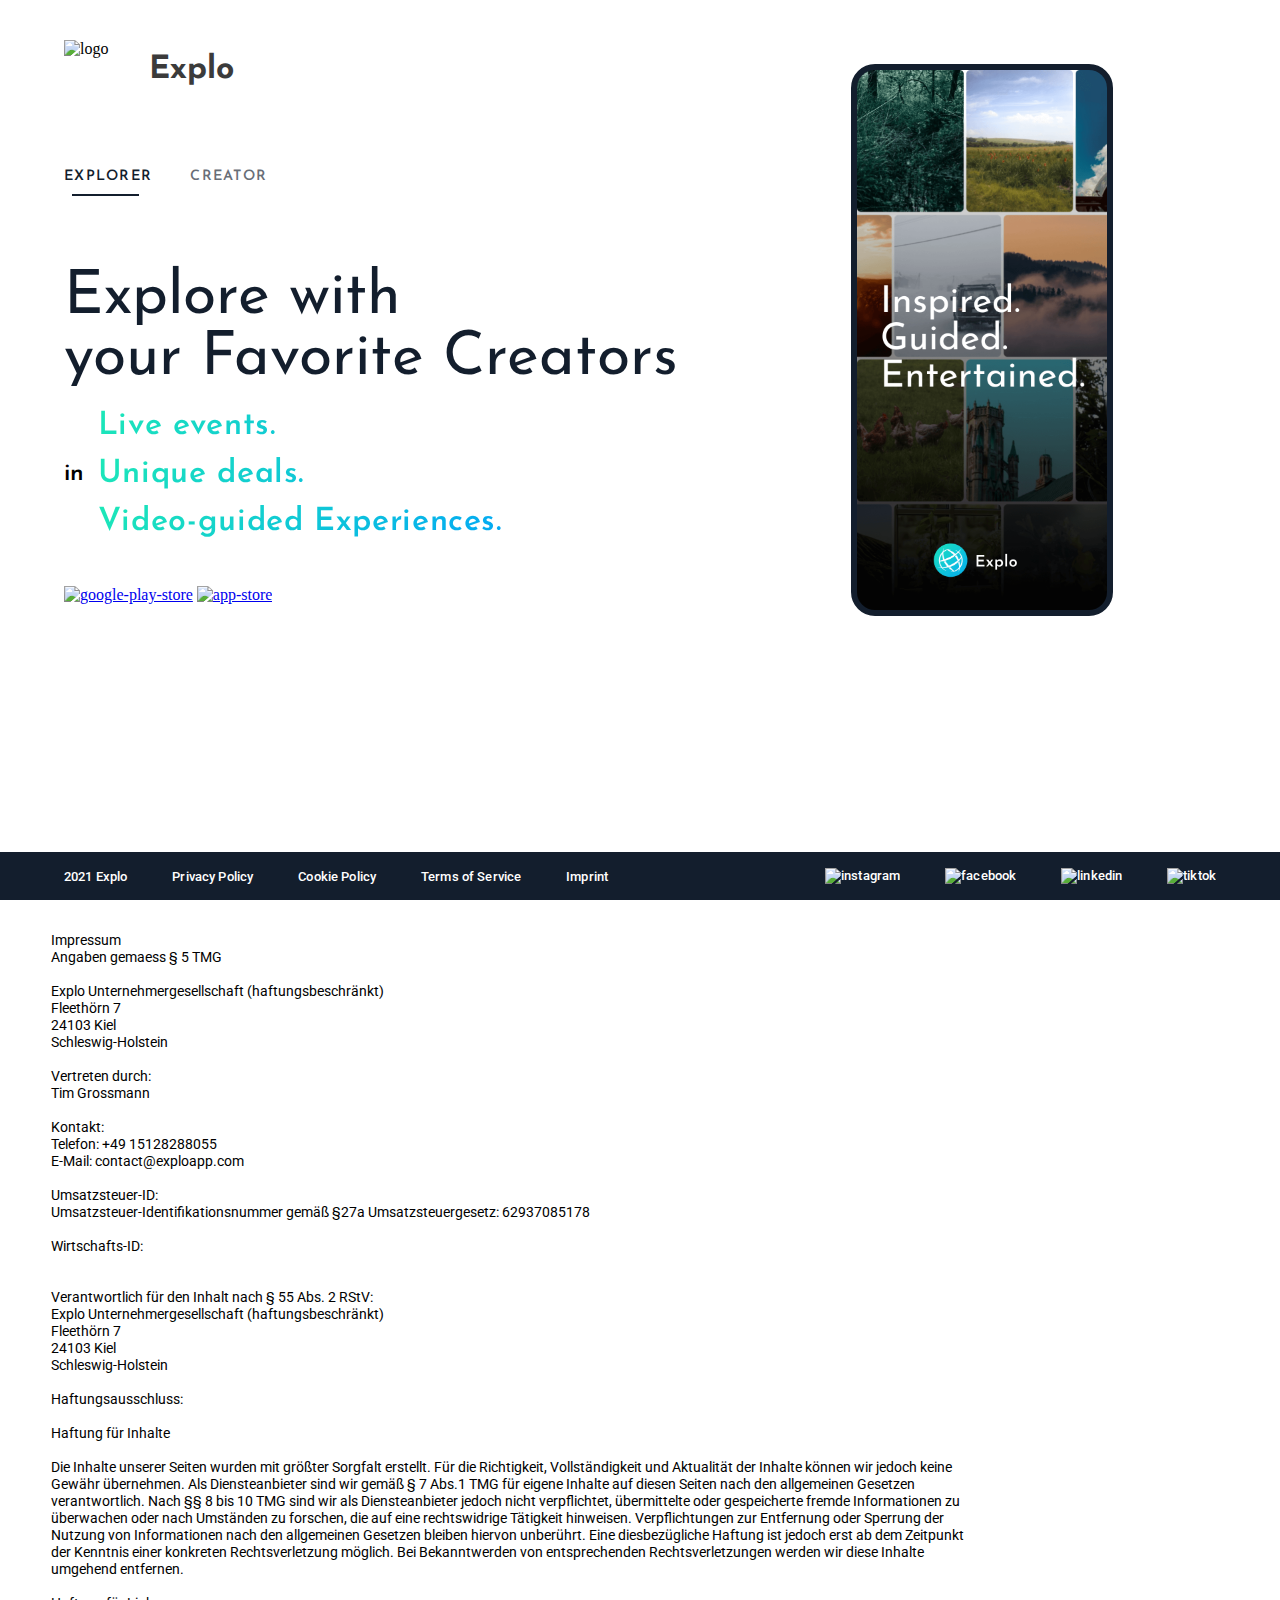
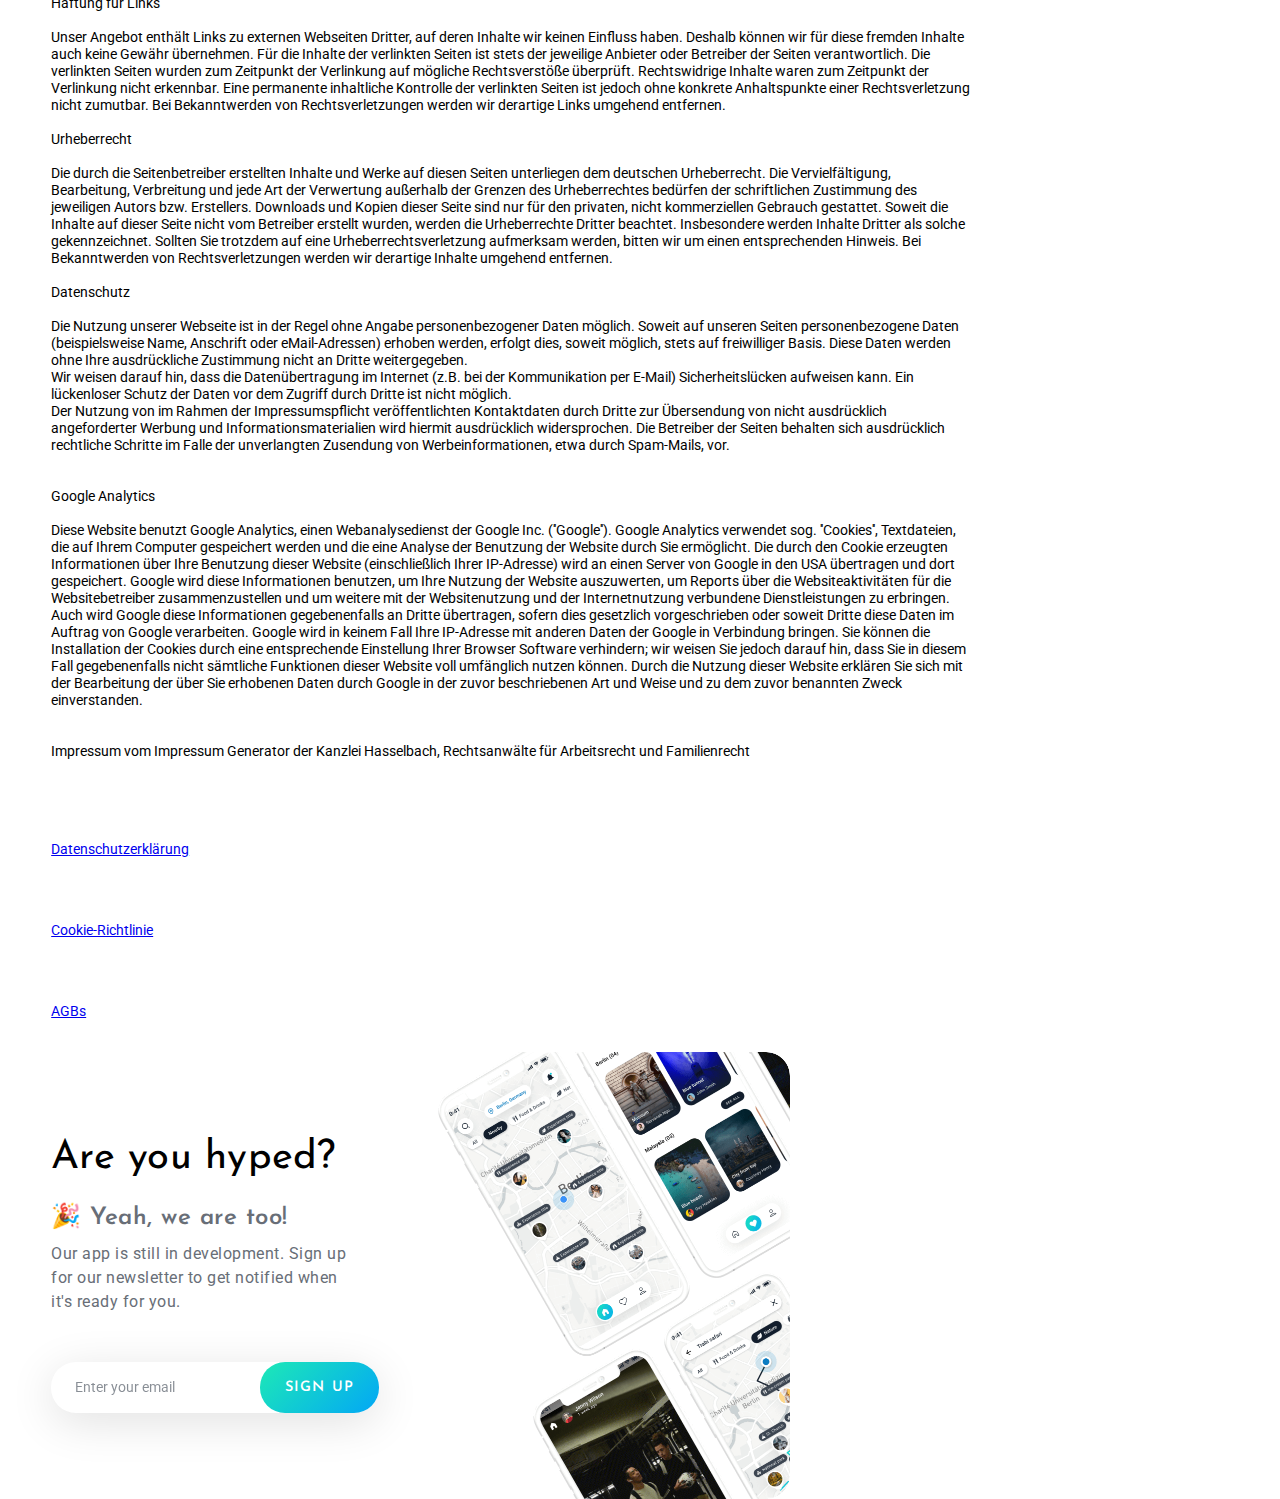
==== commit 22972abf: "Merge branch 'redesign-landing-page' into add-stores-links" ====
--- a/index.html
+++ b/index.html
@@ -102,10 +102,12 @@
                         </div>
                     </div>
                 </div>
-                <p class=" h3">( Get your first digital tour for only 5$)</p>
-                <a href="#book" rel="modal:open">
-                    <button class="btn" type="submit">Book Now</button>
-                </a>
+                
+                <div class="app-stores-btn">   
+                    <a href="https://play.google.com/store/apps/details?id=com.explo.exploapp" class="btn-app"><img  src="./assets/google play.svg" alt="google-play-store"></a>
+                    <a href="https://apps.apple.com/app/id1569008919" class="btn-app"><img  src="./assets/app store.svg" alt="app-store"></a>
+                </div>
+            
 
                 <div class="network-container">
                     <div class="network">
@@ -293,21 +295,21 @@
     <!-- Privacy Policy modal -->
     <div id="policy" class="modal">
         <div class="modal-content">
-            <a href="https://www.iubenda.com/privacy-policy/58458548" class="iubenda-white no-brand iubenda-noiframe iubenda-embed iubenda-noiframe iub-body-embed" title="Datenschutzerklärung">Datenschutzerklärung</a><script type="text/javascript">(function (w,d) {var loader = function () {var s = d.createElement("script"), tag = d.getElementsByTagName("script")[0]; s.src="https://cdn.iubenda.com/iubenda.js"; tag.parentNode.insertBefore(s,tag);}; if(w.addEventListener){w.addEventListener("load", loader, false);}else if(w.attachEvent){w.attachEvent("onload", loader);}else{w.onload = loader;}})(window, document);</script>
+            <a href="https://www.iubenda.com/privacy-policy/62814190" class="iubenda-white no-brand iubenda-noiframe iubenda-embed iubenda-noiframe iub-body-embed" title="Datenschutzerklärung">Datenschutzerklärung</a><script type="text/javascript">(function (w,d) {var loader = function () {var s = d.createElement("script"), tag = d.getElementsByTagName("script")[0]; s.src="https://cdn.iubenda.com/iubenda.js"; tag.parentNode.insertBefore(s,tag);}; if(w.addEventListener){w.addEventListener("load", loader, false);}else if(w.attachEvent){w.attachEvent("onload", loader);}else{w.onload = loader;}})(window, document);</script>
         </div>
     </div>
 
     <!-- Cookie Policy modal -->
     <div id="cookie" class="modal">
         <div class="modal-content">
-            <a href="https://www.iubenda.com/privacy-policy/58458548/cookie-policy" class="iubenda-white no-brand iubenda-noiframe iubenda-embed iubenda-noiframe iub-body-embed" title="Cookie-Richtlinie">Cookie-Richtlinie</a><script type="text/javascript">(function (w,d) {var loader = function () {var s = d.createElement("script"), tag = d.getElementsByTagName("script")[0]; s.src="https://cdn.iubenda.com/iubenda.js"; tag.parentNode.insertBefore(s,tag);}; if(w.addEventListener){w.addEventListener("load", loader, false);}else if(w.attachEvent){w.attachEvent("onload", loader);}else{w.onload = loader;}})(window, document);</script>
+            <a href="https://www.iubenda.com/privacy-policy/62814190/cookie-policy" class="iubenda-white no-brand iubenda-noiframe iubenda-embed iubenda-noiframe iub-body-embed" title="Cookie-Richtlinie">Cookie-Richtlinie</a><script type="text/javascript">(function (w,d) {var loader = function () {var s = d.createElement("script"), tag = d.getElementsByTagName("script")[0]; s.src="https://cdn.iubenda.com/iubenda.js"; tag.parentNode.insertBefore(s,tag);}; if(w.addEventListener){w.addEventListener("load", loader, false);}else if(w.attachEvent){w.attachEvent("onload", loader);}else{w.onload = loader;}})(window, document);</script>
         </div>
     </div>
 
     <!-- Terms of Services modal -->
     <div id="tos" class="modal">
         <div class="modal-content">
-            <a href="https://www.iubenda.com/nutzungsbedingungen/58458548" class="iubenda-white no-brand iubenda-noiframe iubenda-embed iubenda-noiframe iub-body-embed" title="AGBs">AGBs</a><script type="text/javascript">(function (w,d) {var loader = function () {var s = d.createElement("script"), tag = d.getElementsByTagName("script")[0]; s.src="https://cdn.iubenda.com/iubenda.js"; tag.parentNode.insertBefore(s,tag);}; if(w.addEventListener){w.addEventListener("load", loader, false);}else if(w.attachEvent){w.attachEvent("onload", loader);}else{w.onload = loader;}})(window, document);</script>
+            <a href="https://www.iubenda.com/terms-and-conditions/62814190" class="iubenda-white no-brand iubenda-noiframe iubenda-embed iubenda-noiframe iub-body-embed" title="AGBs">AGBs</a><script type="text/javascript">(function (w,d) {var loader = function () {var s = d.createElement("script"), tag = d.getElementsByTagName("script")[0]; s.src="https://cdn.iubenda.com/iubenda.js"; tag.parentNode.insertBefore(s,tag);}; if(w.addEventListener){w.addEventListener("load", loader, false);}else if(w.attachEvent){w.attachEvent("onload", loader);}else{w.onload = loader;}})(window, document);</script>
         </div>
     </div>
 
--- a/css/style.css
+++ b/css/style.css
@@ -285,6 +285,17 @@
   -moz-background-clip: text;
   -webkit-text-fill-color: transparent;
   -moz-text-fill-color: transparent;
+}
+
+
+
+.app-stores-btn{
+  margin-top: 40px;
+}
+
+.btn-app img {
+  height: 48px;
+  width: 161px;   
 }
 
 
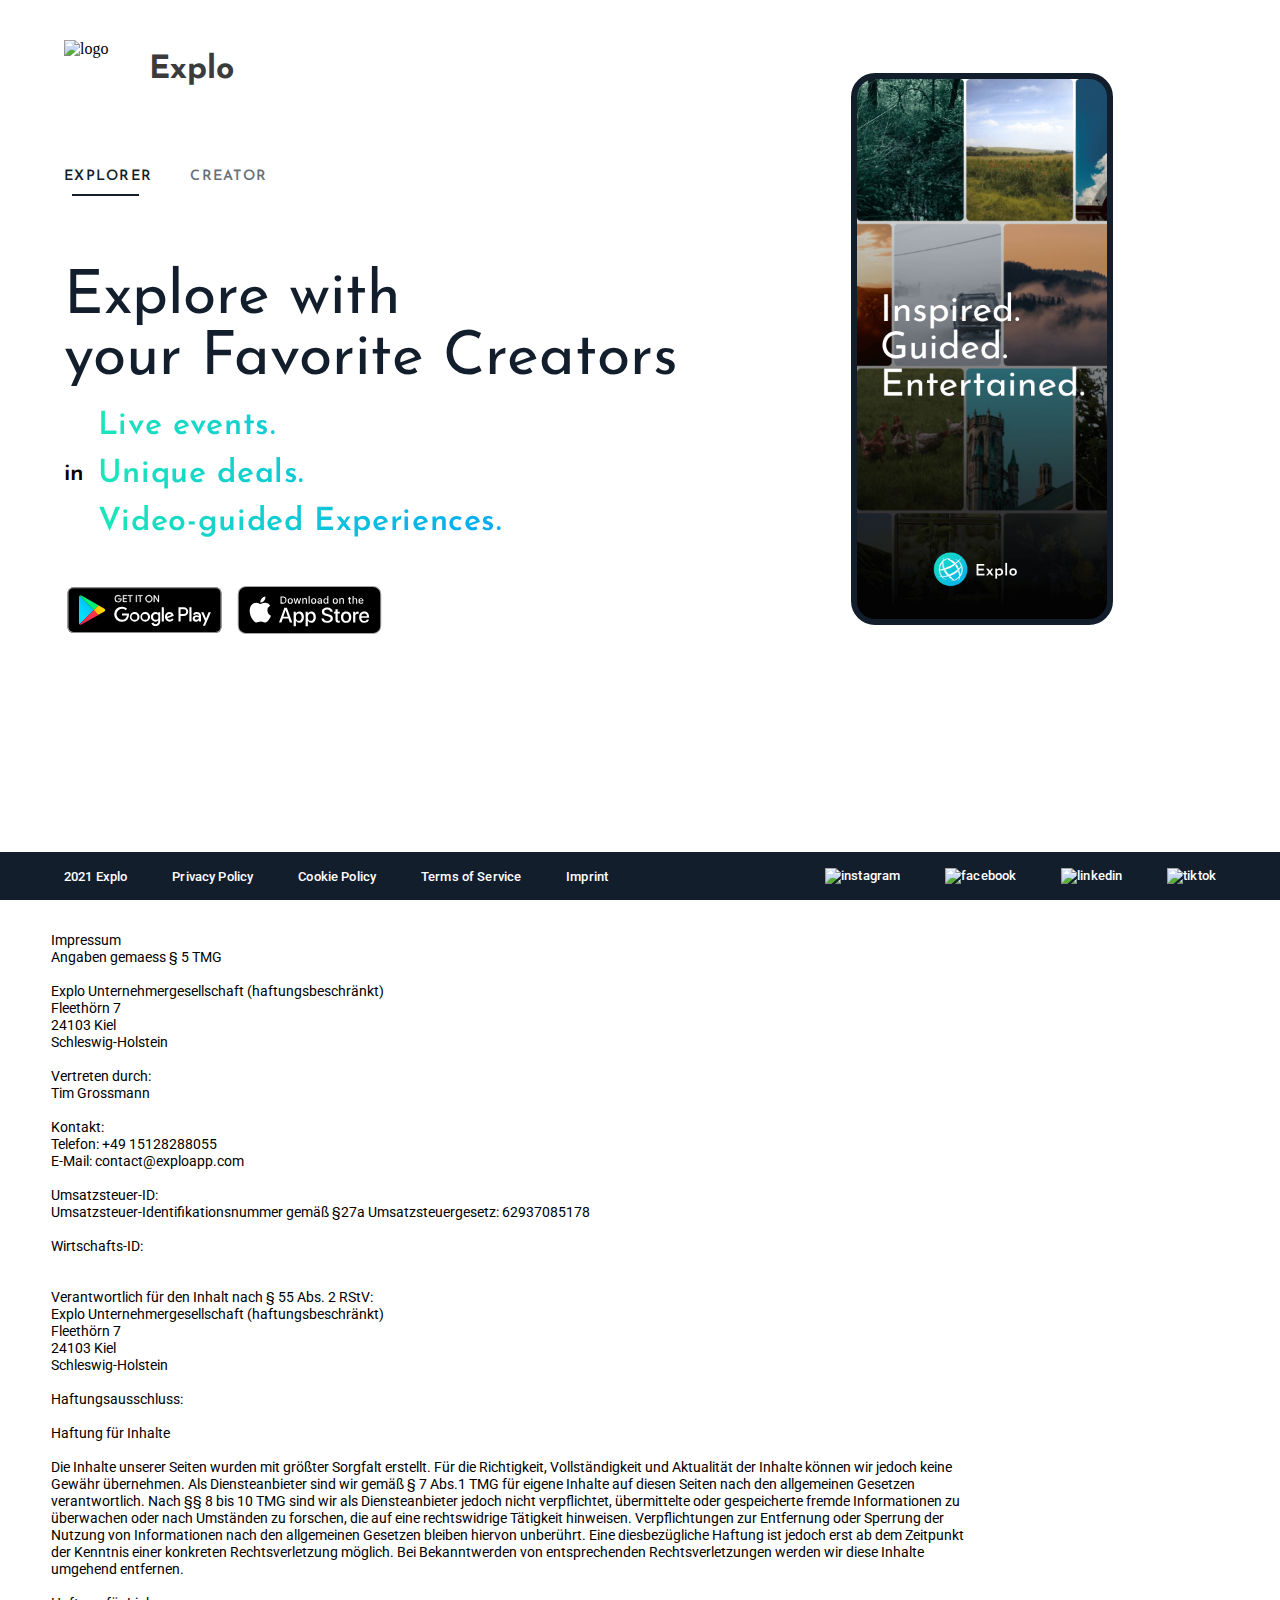
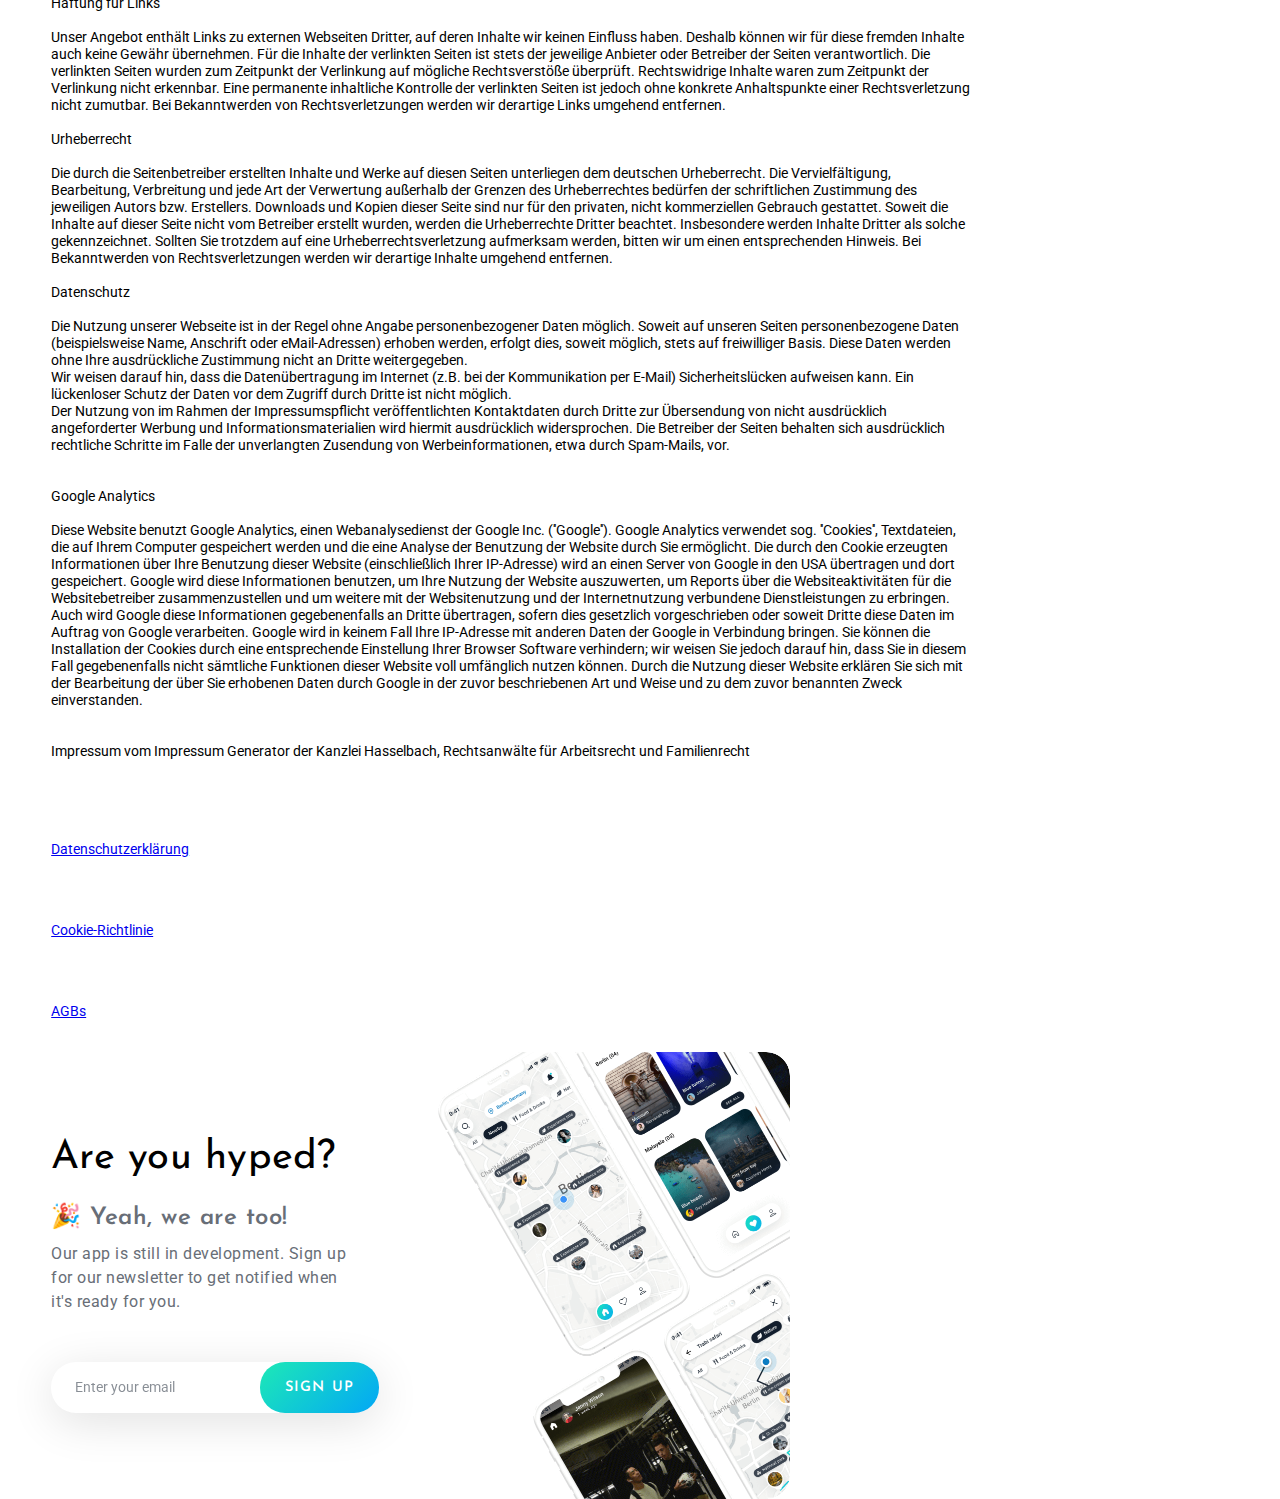
==== commit 839c499e: "update  social links" ====
--- a/index.html
+++ b/index.html
@@ -143,10 +143,10 @@
                 <span><a href="#imprint" rel="modal:open">Imprint</a></span>
             </div>
             <div class="footer-links">
-                <a href="https://www.instagram.com/exploapp/"> <img src="./assets/insta.svg" alt="instagram"></a>
-                <a href="http://facebook.com/exploapp"> <img src="./assets/fb.svg" alt="facebook"></a>
+                <a href="https://www.instagram.com/explo.app/"> <img src="./assets/insta.svg" alt="instagram"></a>
+                <a href="http://facebook.com/explo.app"> <img src="./assets/fb.svg" alt="facebook"></a>
                 <a href="https://www.linkedin.com/company/exploapp"><img src="./assets/linkedin.svg" alt="linkedin"></a>
-                <a href="https://www.tiktok.com/@exploapp"><img src="./assets/Tiktok.svg" alt="tiktok"></a>
+                <a href="https://www.tiktok.com/@explo.app"><img src="./assets/Tiktok.svg" alt="tiktok"></a>
             </div>
         </div>
 
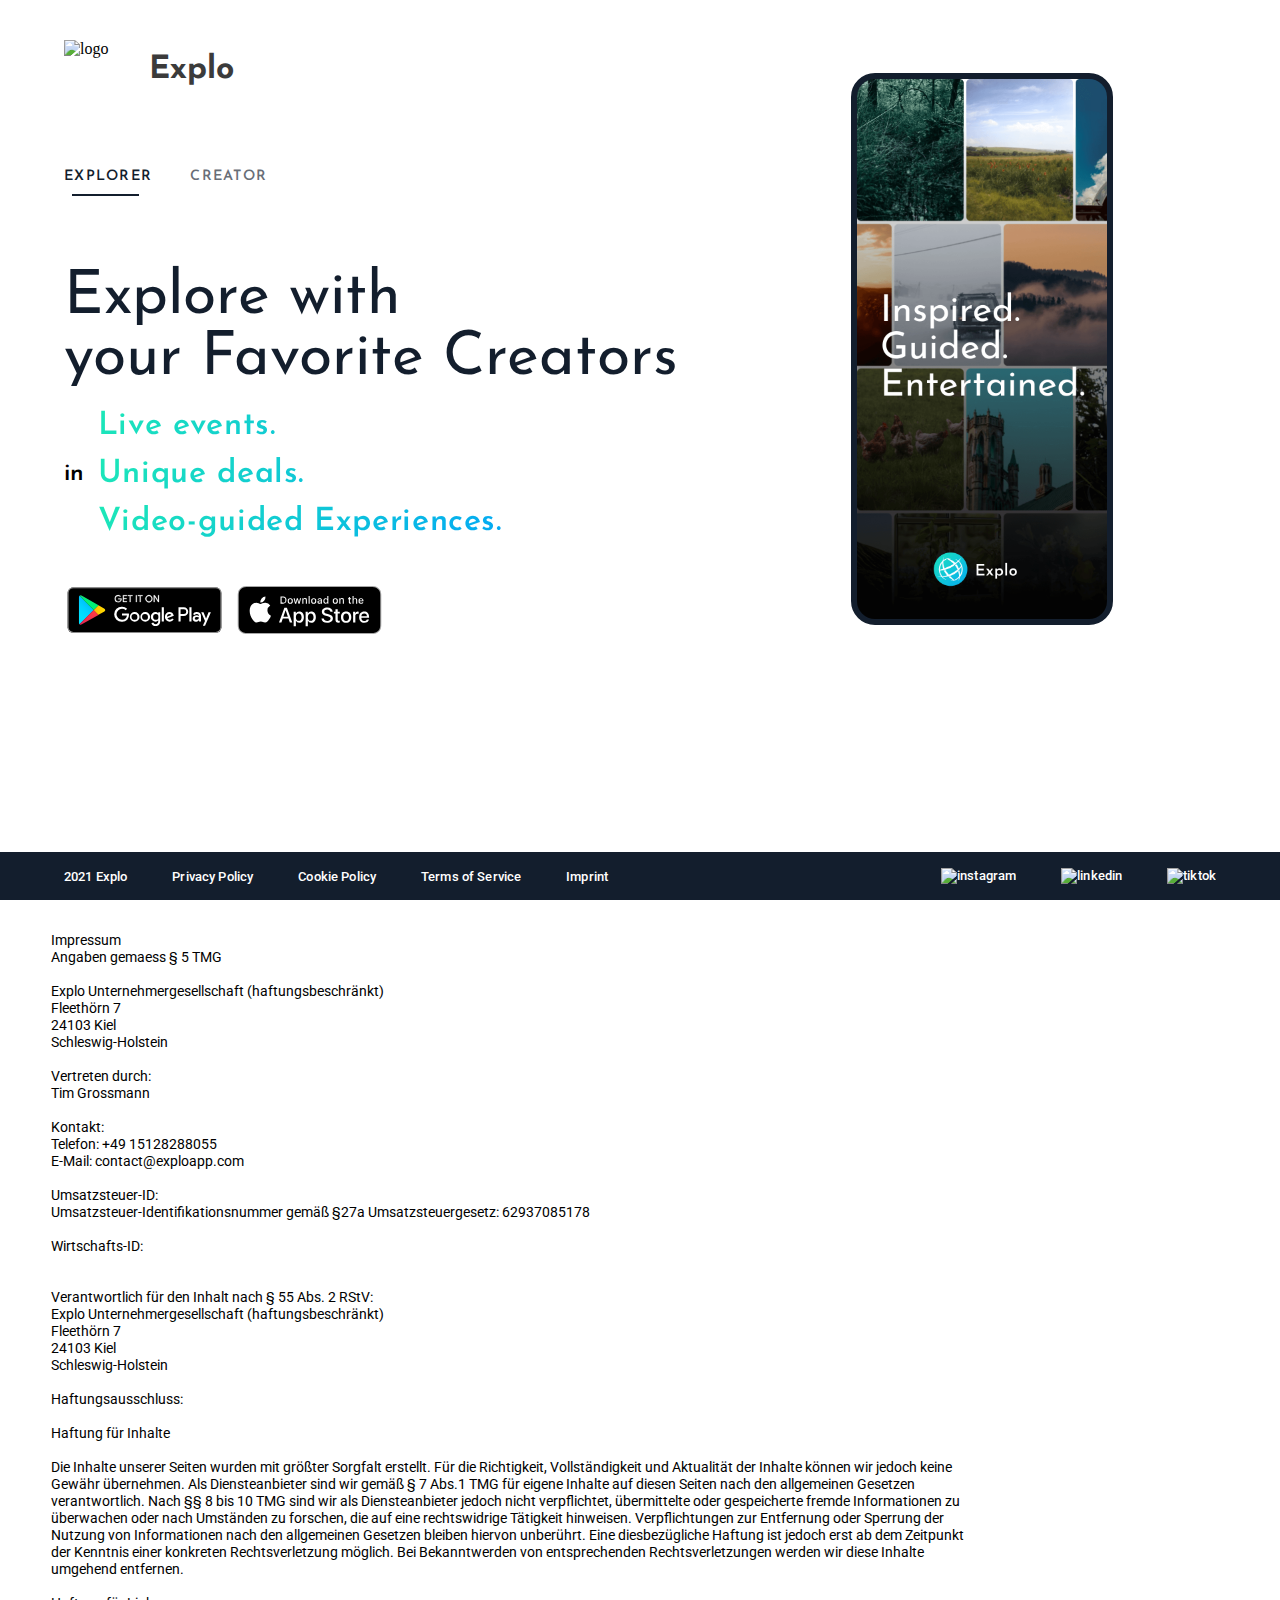
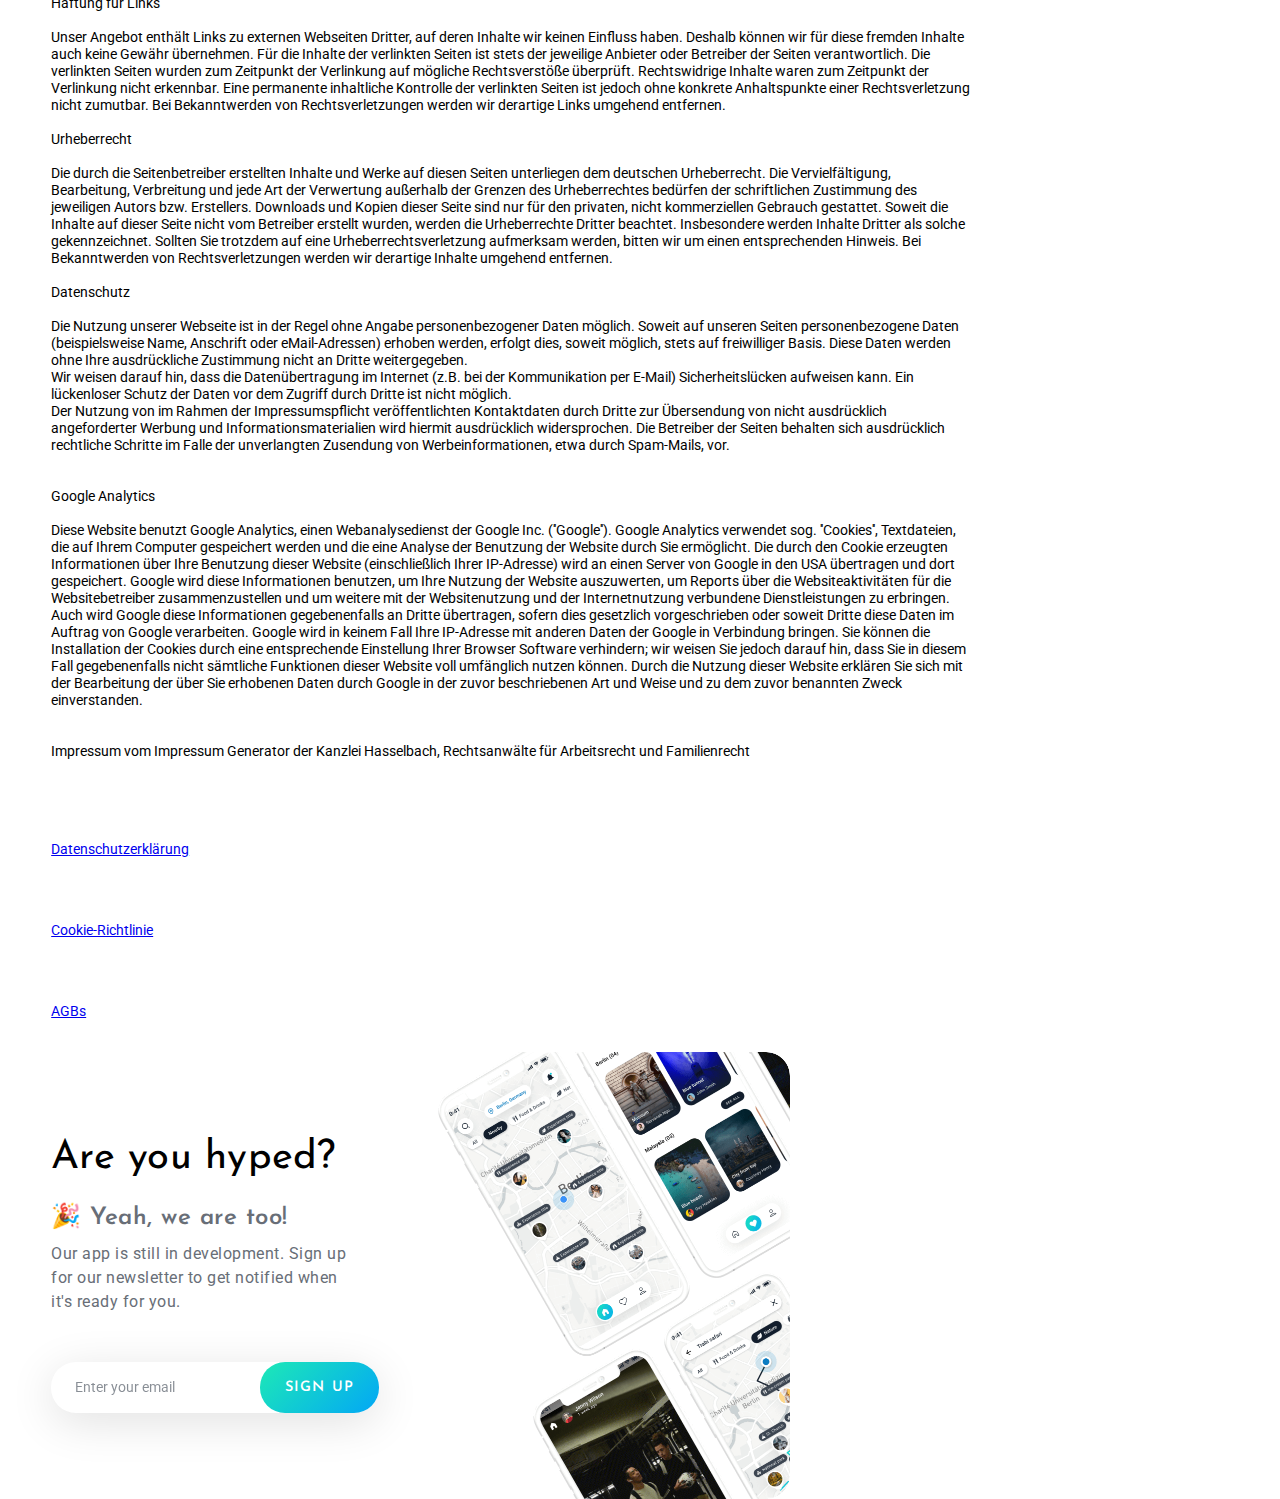
==== commit f7fe42fe: "add pinterest meta, update links on webpage" ====
--- a/index.html
+++ b/index.html
@@ -12,6 +12,7 @@
     <meta property="og:url" content="https://exploapp.com/" />
     <meta property="og:type" content="website" />
     <meta property="og:image" content="https://i.ibb.co/S0RpJTr/preview.png" />
+    <meta name="p:domain_verify" content="d7e84f606dbae86d7e2dce071cf203ec"/>
     <link rel="stylesheet" href="./css/style.css">
     <link rel="stylesheet" href="https://cdnjs.cloudflare.com/ajax/libs/jquery-modal/0.9.1/jquery.modal.min.css" />
     <link rel="stylesheet" href="https://cdnjs.cloudflare.com/ajax/libs/slick-carousel/1.5.9/slick.min.css">
@@ -144,7 +145,6 @@
             </div>
             <div class="footer-links">
                 <a href="https://www.instagram.com/explo.app/"> <img src="./assets/insta.svg" alt="instagram"></a>
-                <a href="http://facebook.com/explo.app"> <img src="./assets/fb.svg" alt="facebook"></a>
                 <a href="https://www.linkedin.com/company/exploapp"><img src="./assets/linkedin.svg" alt="linkedin"></a>
                 <a href="https://www.tiktok.com/@explo.app"><img src="./assets/Tiktok.svg" alt="tiktok"></a>
             </div>
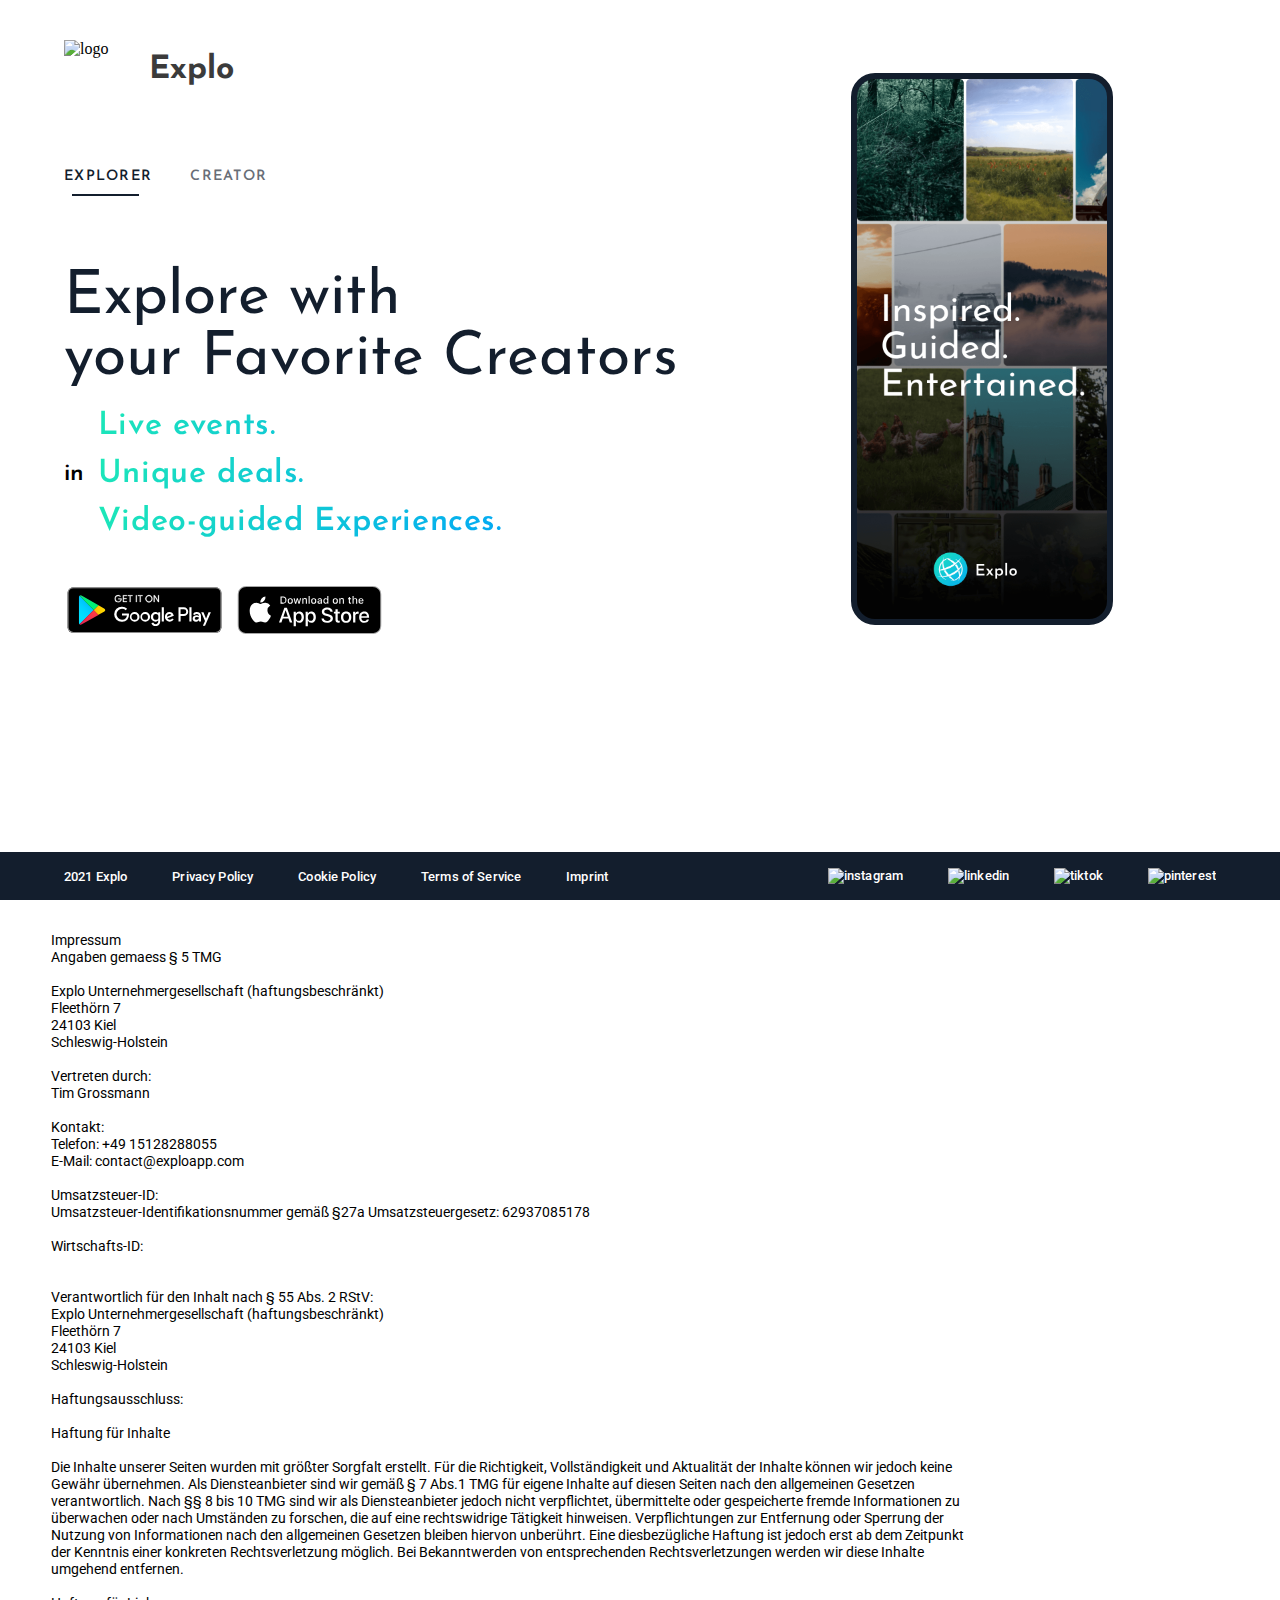
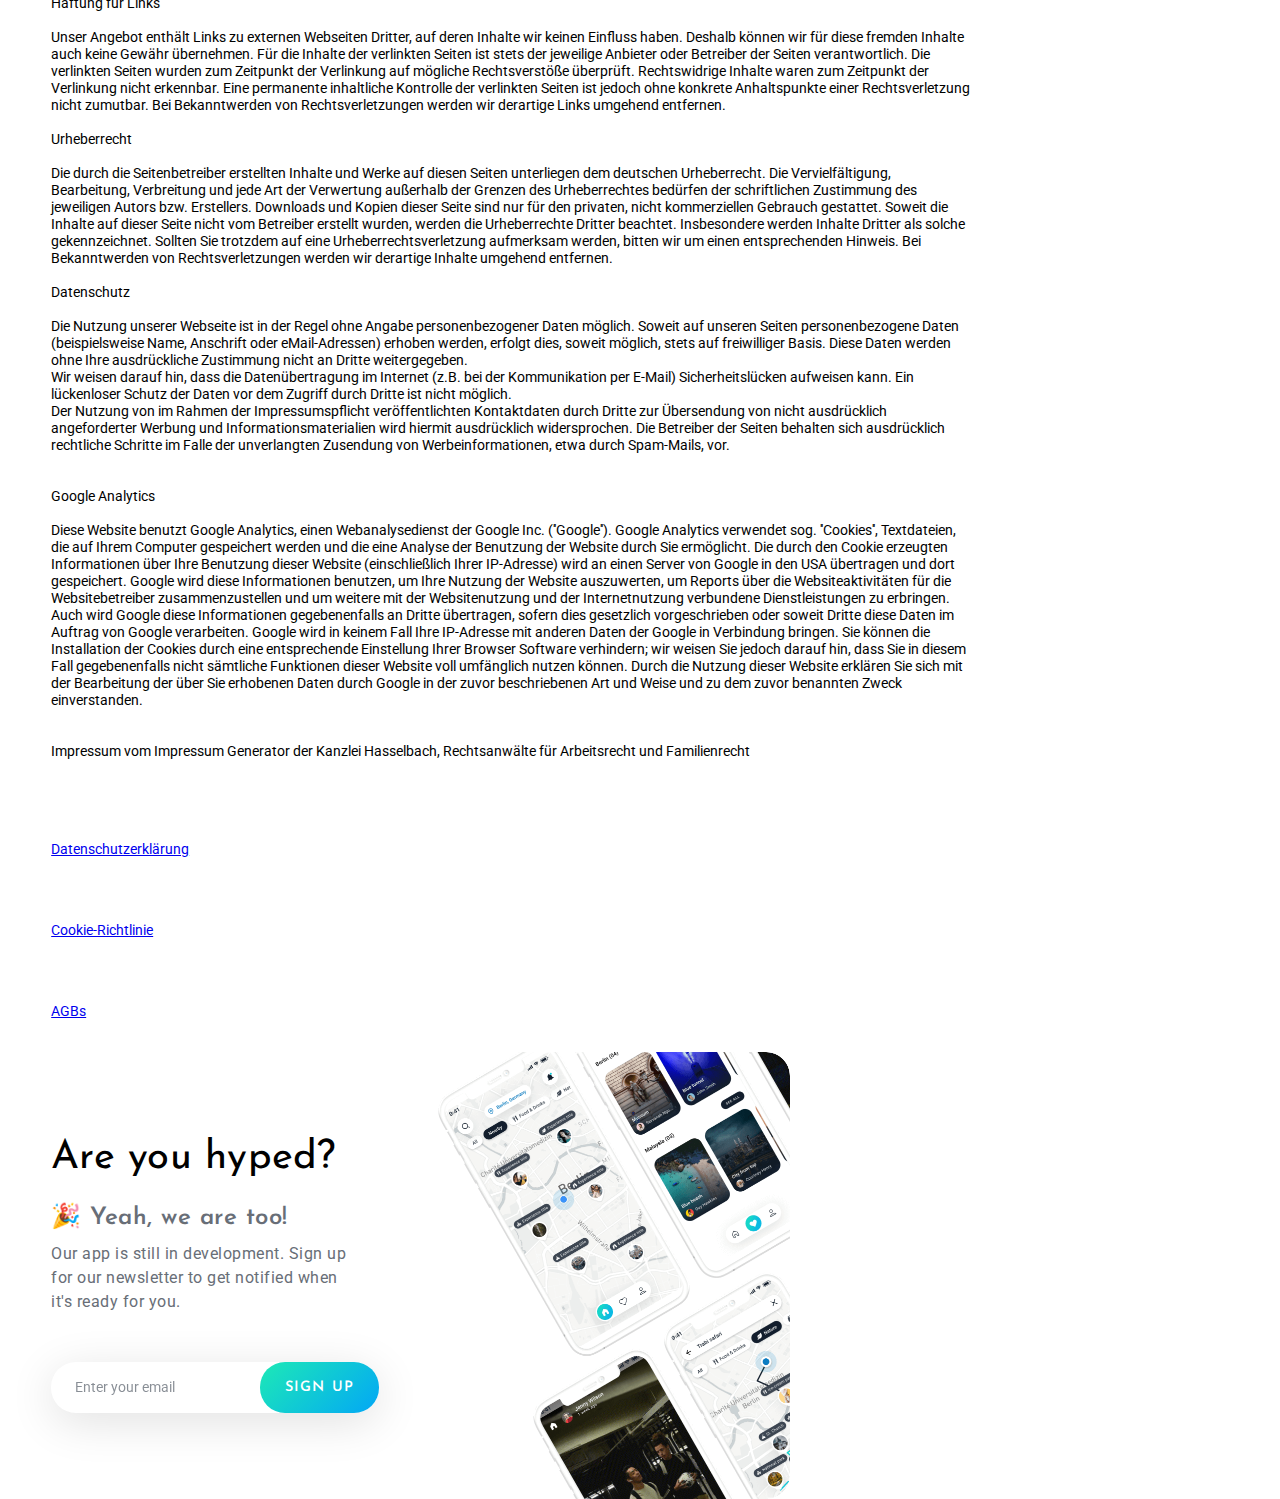
==== commit cca87340: "Update index.html" ====
--- a/index.html
+++ b/index.html
@@ -147,6 +147,7 @@
                 <a href="https://www.instagram.com/explo.app/"> <img src="./assets/insta.svg" alt="instagram"></a>
                 <a href="https://www.linkedin.com/company/exploapp"><img src="./assets/linkedin.svg" alt="linkedin"></a>
                 <a href="https://www.tiktok.com/@explo.app"><img src="./assets/Tiktok.svg" alt="tiktok"></a>
+		<a href="https://www.pinterest.de/exploapp/"><img src="./assets/pinterest.svg" alt="pinterest"></a>
             </div>
         </div>
 
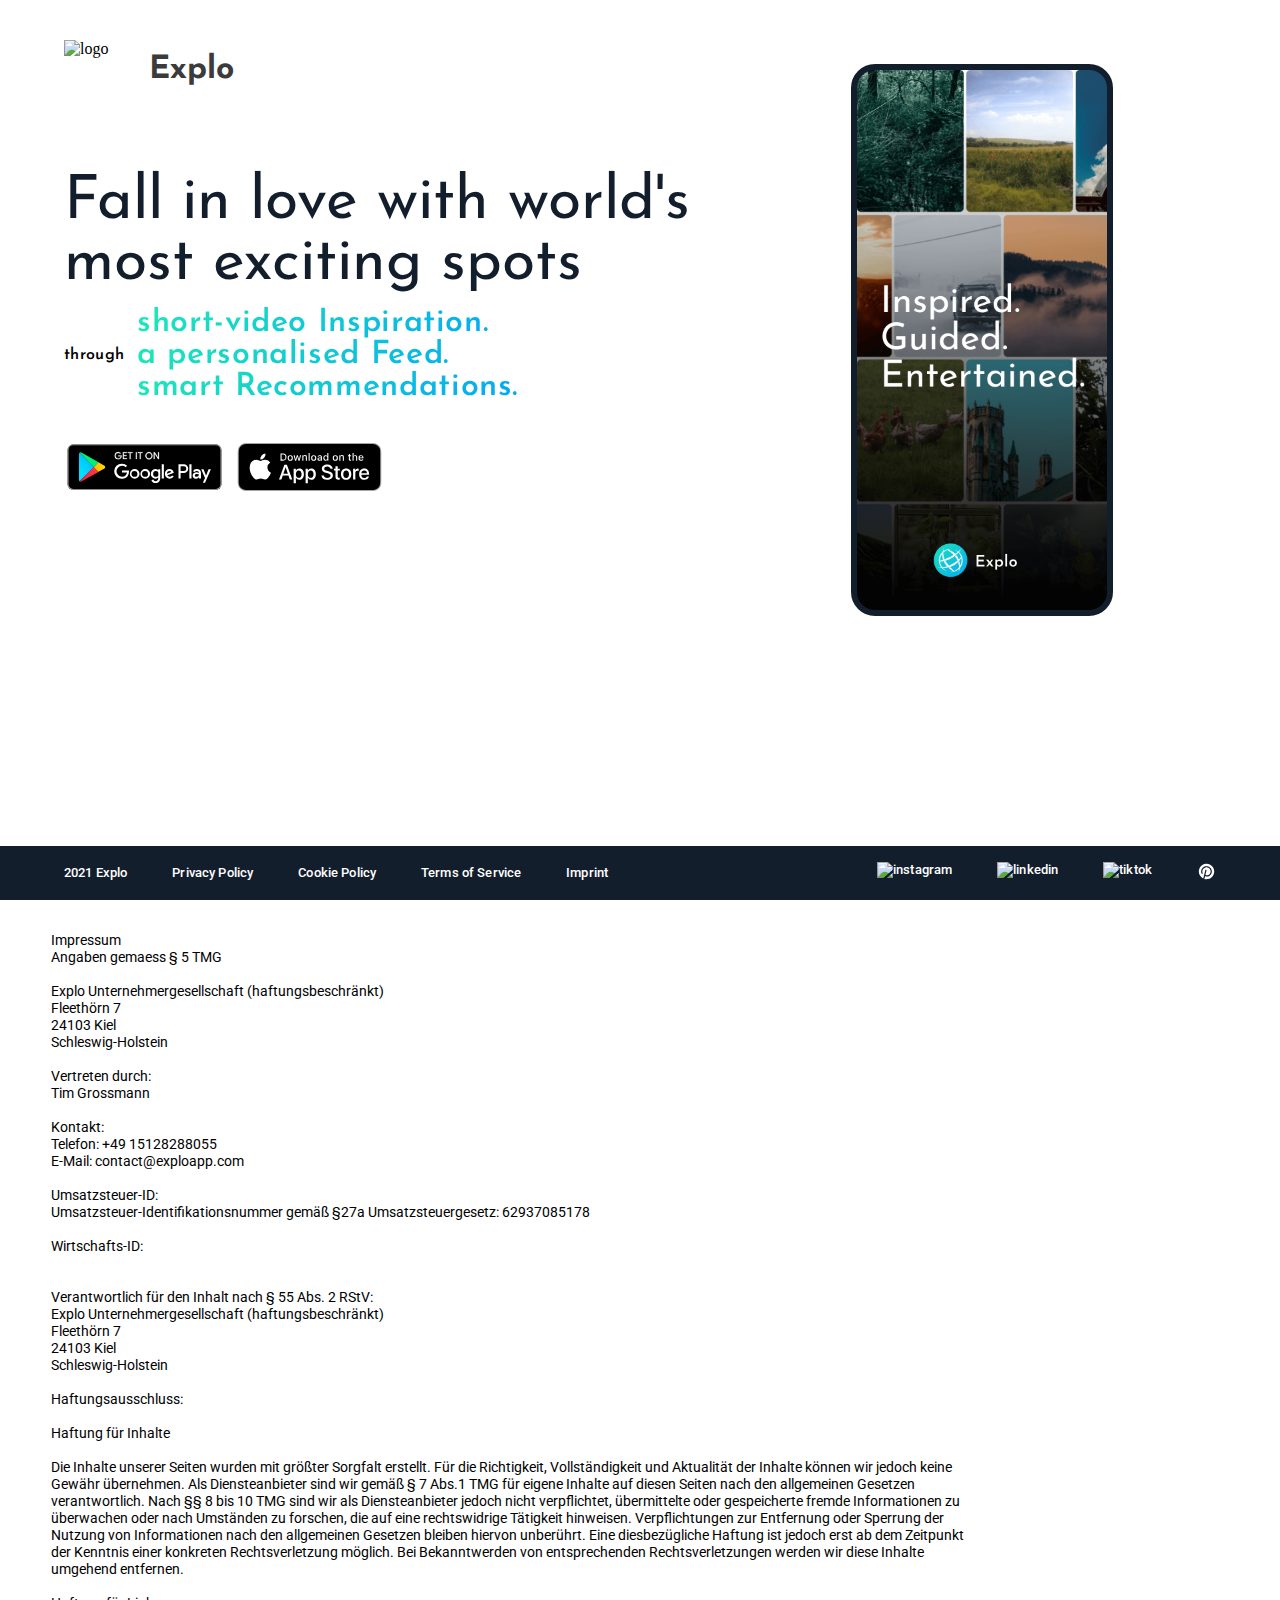
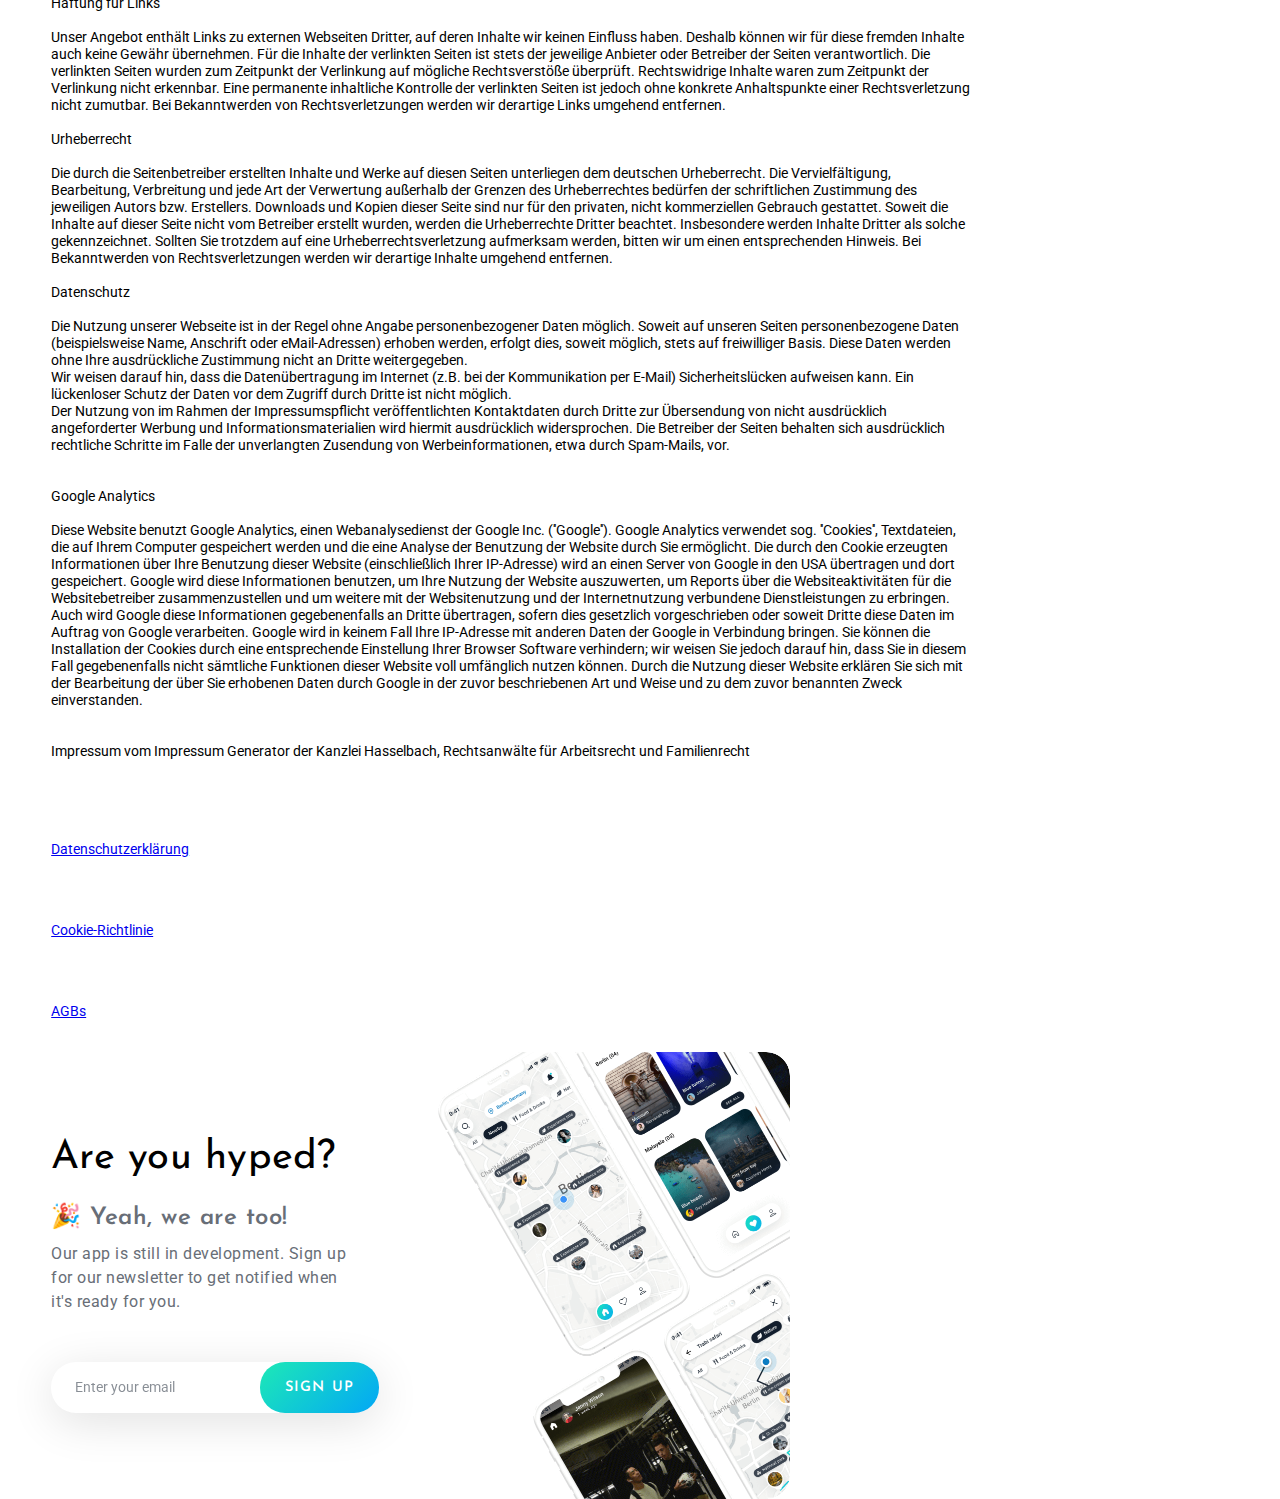
==== commit 8b7c9e54: "remove creator difference, change wording" ====
--- a/index.html
+++ b/index.html
@@ -86,20 +86,15 @@
                     <img alt="logo" src="./assets/logo.svg" />
                     <span>Explo</span>
                 </div>
-                <div class="navigation">
-                    <span class="active" id="explorer">Explorer</span>
-                    <span id="creator">Creator</span>
-                    <div class="underline"></div>
-                </div>
 
                 <div class="heading">
-                    <p class="h1" id="heading"> <span> Explore with <br /> your Favorite Creators </span></p>
+                    <p class="h1" id="heading"> <span> Fall in love with world's <br /> most exciting spots </span></p>
                     <div class="slider-wrapper">
-                        <span>in</span>
+                        <span>through</span>
                         <div class="Slider">
-                            <div class="text1">Live events.</div>
-                            <div class="text2">Unique deals.</div>
-                            <div class="text3">Video-guided Experiences.</div>
+                            <div class="text1">short-video Inspiration.</div>
+                            <div class="text2">a personalised Feed.</div>
+                            <div class="text3">smart Recommendations.</div>
                         </div>
                     </div>
                 </div>
--- a/css/style.css
+++ b/css/style.css
@@ -230,7 +230,6 @@
   font-family: Josefin Sans;
   font-style: normal;
   font-weight: 600;
-  font-size: 1.5rem;
   line-height: 120%;
   letter-spacing: 0.02em;
   font-weight: 600;
@@ -243,7 +242,6 @@
   margin: 0% !important;
 }
 
-
 .slick-slider {
   margin-bottom: 0% !important;
 }
@@ -267,12 +265,11 @@
 
 .Slider {
   margin-left: 0.8rem;
-
 }
 
 .Slider div {
   font-size: 1.5rem;
-  line-height: 3rem;
+  line-height: 2rem;
   font-family: Josefin Sans;
   font-style: normal;
   font-weight: 600;
